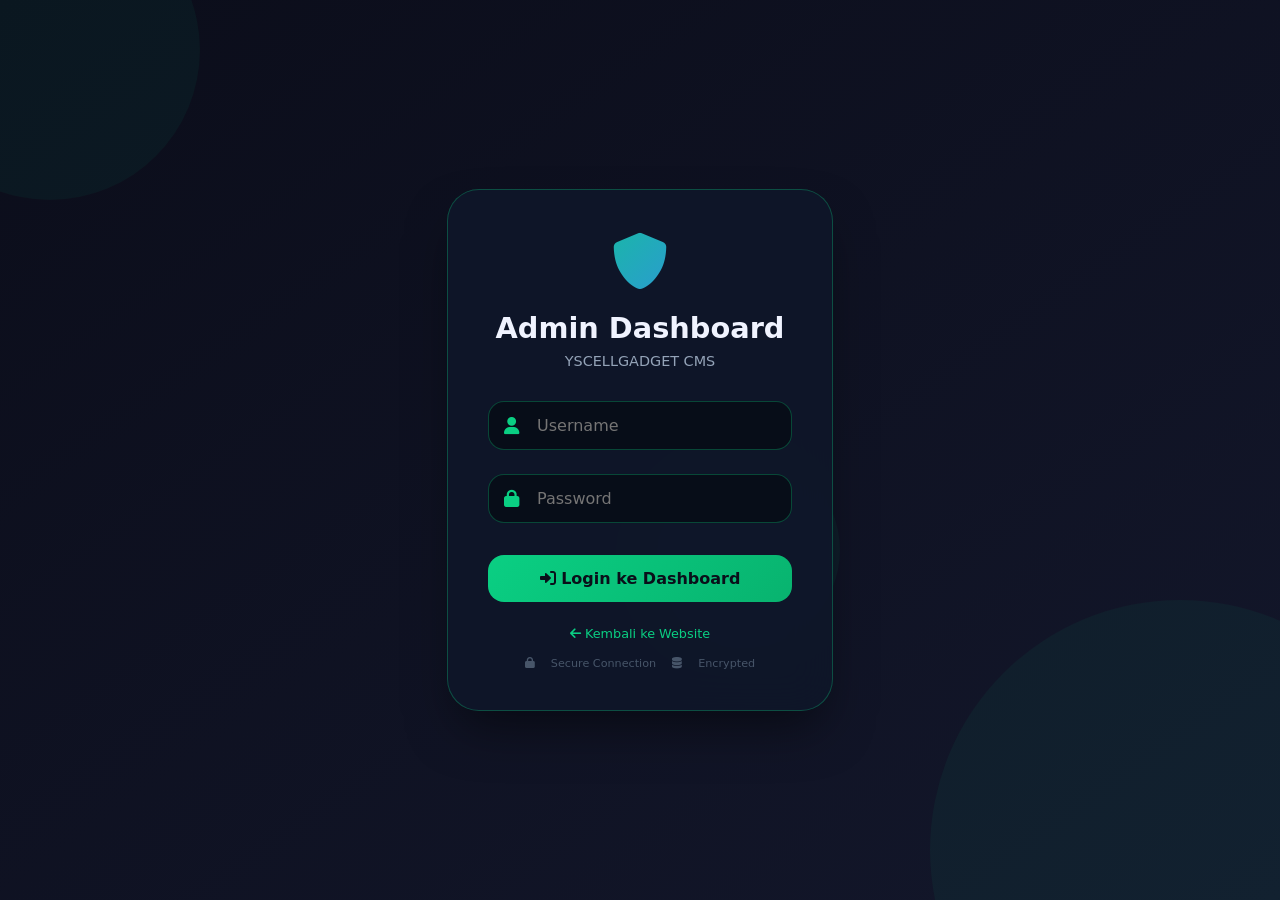
==== admin-dashboard.html @ f4b1e365 "Add files via upload" ====
<!DOCTYPE html>
<html lang="id">
<head>
    <meta charset="UTF-8">
    <meta name="viewport" content="width=device-width, initial-scale=1.0, user-scalable=yes">
    <title>Admin Dashboard - YSCELLGADGET CMS</title>
    <link rel="stylesheet" href="https://cdnjs.cloudflare.com/ajax/libs/font-awesome/6.0.0-beta3/css/all.min.css">
    <style>
        * {
            margin: 0;
            padding: 0;
            box-sizing: border-box;
            font-family: 'Poppins', system-ui, -apple-system, 'Segoe UI', Roboto, sans-serif;
        }

        body {
            background: linear-gradient(145deg, #0b0d1a 0%, #13172b 100%);
            color: #f0f3ff;
            overflow-x: hidden;
        }

        .admin-nav {
            background: rgba(10, 15, 27, 0.95);
            backdrop-filter: blur(12px);
            padding: 1rem 5%;
            display: flex;
            justify-content: space-between;
            align-items: center;
            border-bottom: 2px solid #0acf83;
            position: sticky;
            top: 0;
            z-index: 100;
        }

        .admin-logo {
            font-size: 1.6rem;
            font-weight: bold;
            background: linear-gradient(135deg, #0acf83, #3b82f6);
            -webkit-background-clip: text;
            background-clip: text;
            color: transparent;
        }

        .admin-logo i {
            color: #0acf83;
            margin-right: 8px;
        }

        .admin-info {
            display: flex;
            align-items: center;
            gap: 1rem;
        }

        .admin-badge {
            background: rgba(10, 207, 131, 0.2);
            padding: 6px 12px;
            border-radius: 20px;
            font-size: 0.85rem;
        }

        .logout-btn {
            background: transparent;
            border: 1px solid #ef4444;
            color: #ef4444;
            padding: 8px 20px;
            border-radius: 30px;
            cursor: pointer;
            transition: 0.3s;
            font-weight: 500;
        }

        .logout-btn:hover {
            background: #ef4444;
            color: white;
        }

        .view-site-btn {
            background: #3b82f6;
            border: none;
            color: white;
            padding: 8px 20px;
            border-radius: 30px;
            cursor: pointer;
            transition: 0.3s;
            font-weight: 500;
        }

        .view-site-btn:hover {
            background: #2563eb;
        }

        .dashboard-container {
            display: flex;
            min-height: calc(100vh - 70px);
        }

        .sidebar {
            width: 280px;
            background: rgba(5, 7, 15, 0.8);
            backdrop-filter: blur(10px);
            border-right: 1px solid rgba(10, 207, 131, 0.2);
            padding: 2rem 1rem;
        }

        .sidebar-menu {
            list-style: none;
        }

        .sidebar-menu li {
            margin-bottom: 0.5rem;
        }

        .sidebar-menu a {
            display: flex;
            align-items: center;
            gap: 12px;
            padding: 12px 20px;
            color: #cbd5e1;
            text-decoration: none;
            border-radius: 12px;
            transition: 0.3s;
            cursor: pointer;
        }

        .sidebar-menu a i {
            width: 24px;
            font-size: 1.2rem;
        }

        .sidebar-menu a:hover {
            background: rgba(10, 207, 131, 0.1);
            color: #0acf83;
        }

        .sidebar-menu a.active {
            background: linear-gradient(135deg, rgba(10, 207, 131, 0.2), rgba(59, 130, 246, 0.1));
            color: #0acf83;
            border-left: 3px solid #0acf83;
        }

        .main-content {
            flex: 1;
            padding: 2rem;
            overflow-y: auto;
        }

        .stats-grid {
            display: grid;
            grid-template-columns: repeat(auto-fit, minmax(240px, 1fr));
            gap: 1.5rem;
            margin-bottom: 2rem;
        }

        .stat-card {
            background: rgba(255, 255, 255, 0.05);
            backdrop-filter: blur(10px);
            border-radius: 20px;
            padding: 1.5rem;
            border: 1px solid rgba(10, 207, 131, 0.2);
            transition: 0.3s;
            cursor: pointer;
        }

        .stat-card:hover {
            transform: translateY(-5px);
            border-color: #0acf83;
        }

        .stat-title {
            font-size: 0.9rem;
            text-transform: uppercase;
            letter-spacing: 2px;
            color: #94a3b8;
        }

        .stat-number {
            font-size: 2.5rem;
            font-weight: bold;
            color: #0acf83;
            margin: 0.5rem 0;
        }

        .stat-icon {
            font-size: 2rem;
            color: #3b82f6;
            float: right;
        }

        .section-panel {
            background: rgba(255, 255, 255, 0.03);
            border-radius: 24px;
            padding: 1.5rem;
            margin-bottom: 2rem;
            border: 1px solid rgba(10, 207, 131, 0.15);
        }

        .panel-header {
            display: flex;
            justify-content: space-between;
            align-items: center;
            margin-bottom: 1.5rem;
            flex-wrap: wrap;
            gap: 1rem;
        }

        .panel-header h2 {
            font-size: 1.5rem;
            display: flex;
            align-items: center;
            gap: 10px;
        }

        .btn-add {
            background: #0acf83;
            border: none;
            padding: 10px 24px;
            border-radius: 30px;
            font-weight: bold;
            cursor: pointer;
            transition: 0.3s;
            color: #0a0f1a;
        }

        .btn-add:hover {
            background: #08b36f;
            transform: scale(1.02);
        }

        .btn-danger {
            background: #ef4444;
            color: white;
        }

        .btn-danger:hover {
            background: #dc2626;
        }

        .btn-warning {
            background: #f59e0b;
            color: white;
        }

        .btn-warning:hover {
            background: #d97706;
        }

        .data-table {
            width: 100%;
            overflow-x: auto;
        }

        table {
            width: 100%;
            border-collapse: collapse;
        }

        th, td {
            padding: 12px 15px;
            text-align: left;
            border-bottom: 1px solid rgba(255, 255, 255, 0.1);
        }

        th {
            color: #0acf83;
            font-weight: 600;
        }

        td img {
            width: 50px;
            height: 50px;
            object-fit: cover;
            border-radius: 10px;
        }

        .action-buttons {
            display: flex;
            gap: 8px;
        }

        .action-btn {
            background: none;
            border: none;
            cursor: pointer;
            font-size: 1rem;
            padding: 5px 12px;
            border-radius: 8px;
            transition: 0.2s;
            font-weight: 500;
        }

        .action-btn.edit {
            background: #3b82f6;
            color: white;
        }

        .action-btn.edit:hover {
            background: #2563eb;
            transform: scale(1.02);
        }

        .action-btn.delete {
            background: #ef4444;
            color: white;
        }

        .action-btn.delete:hover {
            background: #dc2626;
            transform: scale(1.02);
        }

        .modal {
            display: none;
            position: fixed;
            top: 0;
            left: 0;
            width: 100%;
            height: 100%;
            background: rgba(0, 0, 0, 0.9);
            backdrop-filter: blur(12px);
            z-index: 1000;
            justify-content: center;
            align-items: center;
        }

        .modal-content {
            background: linear-gradient(135deg, #1e293b, #0f172a);
            max-width: 600px;
            width: 90%;
            border-radius: 28px;
            padding: 2rem;
            border: 1px solid #0acf83;
            max-height: 85vh;
            overflow-y: auto;
        }

        .modal-header {
            display: flex;
            justify-content: space-between;
            align-items: center;
            margin-bottom: 1.5rem;
        }

        .close-modal {
            font-size: 1.8rem;
            cursor: pointer;
            transition: 0.2s;
        }

        .close-modal:hover {
            color: #0acf83;
            transform: rotate(90deg);
        }

        .form-group {
            margin-bottom: 1.2rem;
        }

        .form-group label {
            display: block;
            margin-bottom: 8px;
            font-weight: 500;
            color: #cbd5e1;
        }

        .form-group input, .form-group textarea, .form-group select {
            width: 100%;
            padding: 12px;
            background: rgba(0, 0, 0, 0.4);
            border: 1px solid rgba(10, 207, 131, 0.3);
            border-radius: 12px;
            color: white;
            font-size: 0.95rem;
        }

        .form-group textarea {
            resize: vertical;
            min-height: 80px;
        }

        .form-group input:focus, .form-group textarea:focus {
            outline: none;
            border-color: #0acf83;
        }

        .submit-btn {
            background: #0acf83;
            border: none;
            padding: 12px 28px;
            border-radius: 30px;
            font-weight: bold;
            cursor: pointer;
            width: 100%;
            font-size: 1rem;
            margin-top: 1rem;
        }

        .toast {
            position: fixed;
            bottom: 30px;
            right: 30px;
            background: #0acf83;
            color: #0a0f1a;
            padding: 1rem 2rem;
            border-radius: 50px;
            display: flex;
            align-items: center;
            gap: 12px;
            transform: translateX(400px);
            transition: transform 0.3s ease;
            z-index: 1100;
            font-weight: bold;
        }

        .toast.show {
            transform: translateX(0);
        }

        .image-preview {
            margin-top: 10px;
            max-width: 100%;
            border-radius: 12px;
            display: none;
        }

        .image-preview img {
            max-width: 100%;
            border-radius: 12px;
            border: 1px solid #0acf83;
        }

        .search-bar {
            margin-bottom: 1rem;
            display: flex;
            gap: 1rem;
            flex-wrap: wrap;
        }

        .search-bar input {
            flex: 1;
            padding: 10px 16px;
            background: rgba(0, 0, 0, 0.4);
            border: 1px solid rgba(10, 207, 131, 0.3);
            border-radius: 30px;
            color: white;
        }

        .rating-stars {
            color: #ffc107;
            font-size: 1.1rem;
        }

        @media (max-width: 768px) {
            .dashboard-container {
                flex-direction: column;
            }
            .sidebar {
                width: 100%;
                padding: 1rem;
            }
            .sidebar-menu {
                display: flex;
                flex-wrap: wrap;
                gap: 0.5rem;
            }
            .sidebar-menu li {
                margin-bottom: 0;
            }
            .sidebar-menu a {
                padding: 8px 16px;
            }
            .stats-grid {
                grid-template-columns: 1fr;
            }
            .action-buttons {
                flex-direction: column;
            }
        }
    </style>
</head>
<body>

<nav class="admin-nav">
    <div class="admin-logo">
        <i class="fas fa-crown"></i> YSCellGadget Admin
    </div>
    <div class="admin-info">
        <span class="admin-badge"><i class="fas fa-user-shield"></i> <span id="adminUsername">Admin</span></span>
        <span class="admin-badge"><i class="fas fa-clock"></i> <span id="sessionTime"></span></span>
        <button class="view-site-btn" id="viewSiteBtn"><i class="fas fa-external-link-alt"></i> Website</button>
        <button class="logout-btn" id="logoutBtn"><i class="fas fa-sign-out-alt"></i> Logout</button>
    </div>
</nav>

<div class="dashboard-container">
    <aside class="sidebar">
        <ul class="sidebar-menu">
            <li><a href="#" data-section="dashboard" class="active"><i class="fas fa-tachometer-alt"></i> Dashboard</a></li>
            <li><a href="#" data-section="news"><i class="fas fa-newspaper"></i> Kelola Berita</a></li>
            <li><a href="#" data-section="review"><i class="fas fa-star"></i> Kelola Review</a></li>
            <li><a href="#" data-section="trend"><i class="fas fa-chart-line"></i> Kelola Tren</a></li>
            <li><a href="#" data-section="backup"><i class="fas fa-database"></i> Backup & Restore</a></li>
            <li><a href="#" data-section="settings"><i class="fas fa-cog"></i> Pengaturan</a></li>
            <li><a href="#" data-section="help"><i class="fas fa-question-circle"></i> Bantuan</a></li>
        </ul>
    </aside>

    <main class="main-content" id="mainAdminContent">
        <div style="text-align: center; padding: 2rem;">
            <i class="fas fa-spinner fa-pulse fa-2x"></i>
            <p>Loading...</p>
        </div>
    </main>
</div>

<div id="itemModal" class="modal">
    <div class="modal-content">
        <div class="modal-header">
            <h3 id="modalTitle">Tambah Item Baru</h3>
            <span class="close-modal">&times;</span>
        </div>
        <form id="itemForm">
            <input type="hidden" id="itemId">
            <input type="hidden" id="itemType">
            <div class="form-group">
                <label>Judul / Nama</label>
                <input type="text" id="formTitle" required>
            </div>
            <div class="form-group">
                <label>Deskripsi Singkat</label>
                <textarea id="formDesc" required></textarea>
            </div>
            <div class="form-group">
                <label>Konten Detail</label>
                <textarea id="formDetail" required></textarea>
            </div>
            <div class="form-group">
                <label>URL Gambar</label>
                <input type="text" id="formImage" placeholder="https://...">
                <div class="image-preview" id="imagePreview"></div>
            </div>
            <div class="form-group" id="ratingGroup" style="display:none;">
                <label>Rating (1-5)</label>
                <input type="number" id="formRating" step="0.1" min="1" max="5" value="4">
            </div>
            <div class="form-group" id="trendNumberGroup" style="display:none;">
                <label>Angka Tren</label>
                <input type="text" id="formTrendNumber" placeholder="+245%">
            </div>
            <div class="form-group" id="trendIconGroup" style="display:none;">
                <label>Icon Font Awesome</label>
                <input type="text" id="formTrendIcon" placeholder="fas fa-robot">
            </div>
            <button type="submit" class="submit-btn">Simpan</button>
        </form>
    </div>
</div>

<div id="toast" class="toast">
    <i class="fas fa-check-circle"></i>
    <span id="toastMessage">Berhasil!</span>
</div>

<script>
    // ==================== SESSION CHECK ====================
    function checkAuth() {
        const isLoggedIn = sessionStorage.getItem('admin_logged_in');
        const loginTime = sessionStorage.getItem('admin_login_time');
        
        if (!isLoggedIn || isLoggedIn !== 'true') {
            window.location.href = 'admin-login.html';
            return false;
        }
        
        if (loginTime && (new Date().getTime() - parseInt(loginTime)) > 8 * 60 * 60 * 1000) {
            sessionStorage.clear();
            window.location.href = 'admin-login.html';
            return false;
        }
        return true;
    }
    
    if (!checkAuth()) throw new Error('Unauthorized');
    
    // Tampilkan username
    const adminUser = sessionStorage.getItem('admin_username') || 'Admin';
    document.getElementById('adminUsername').innerHTML = `<i class="fas fa-user"></i> ${adminUser}`;
    
    // Update session time
    function updateSessionTime() {
        const loginTime = parseInt(sessionStorage.getItem('admin_login_time'));
        if (loginTime) {
            const elapsed = Math.floor((new Date().getTime() - loginTime) / 1000);
            const hours = Math.floor(elapsed / 3600);
            const minutes = Math.floor((elapsed % 3600) / 60);
            document.getElementById('sessionTime').innerHTML = `<i class="fas fa-hourglass-half"></i> ${hours}h ${minutes}m`;
        }
    }
    updateSessionTime();
    setInterval(updateSessionTime, 60000);
    
    // Logout
    document.getElementById('logoutBtn').addEventListener('click', () => {
        sessionStorage.clear();
        window.location.href = 'admin-login.html';
    });
    
    document.getElementById('viewSiteBtn').addEventListener('click', () => {
        window.open('index.html', '_blank');
    });
    
    // ==================== DATA LENGKAP ====================
    const defaultNews = [
        { id: 1, title: "Oppo Find X9 ULTRA: Kamera 200MP", desc: "Oppo memamerkan teknologi kamera profesional.", detail: "Oppo Find X9 ULTRA hadir dengan layar LTPO AMOLED, 1B colors, 144Hz, Dolby Vision.", image: "https://cdn.phototourl.com/free/2026-06-01-86b46fc7-b0fa-4595-9d68-3ac98be05d51.webp" },
        { id: 2, title: "Google Pixel 10: AI Generatif", desc: "Google Tensor G5, Android 16", detail: "Tensor G5 chip, kamera 48MP, fitur AI Gemini.", image: "https://cdn.phototourl.com/free/2026-06-01-911eae52-efe6-4294-ae22-5419c45c83dc.jpg" },
        { id: 3, title: "SAMSUNG S26 ULTRA", desc: "GALAXY AI TERGACOR", detail: "Snapdragon 8 Elite Gen 5, Kamera 200MP", image: "https://cdn.phototourl.com/free/2026-06-01-24bb9481-7362-4d99-b053-f9963c2b995c.jpg" },
        { id: 4, title: "ROG Phone 8", desc: "Gaming 165Hz", detail: "RAM 12GB, baterai 6000 mAh", image: "https://cdn.phototourl.com/free/2026-06-01-6230cd9c-2423-4295-a986-af54d8c303a3.webp" },
        { id: 5, title: "VIVO X300", desc: "Kamera ZEISS", detail: "Dimensity 9500, kamera 200MP", image: "https://cdn.phototourl.com/free/2026-06-01-616b11b4-2938-44c6-9628-4facb3432945.jpg" },
        { id: 6, title: "VIVO X300 PRO", desc: "Fotografi ZEISS", detail: "Layar LTPO 120Hz, baterai 6510 mAh", image: "https://cdn.phototourl.com/free/2026-06-01-e13c30ee-1312-4151-b5bf-438731876565.png" },
        { id: 7, title: "VIVO X300 ULTRA", desc: "Flagship Terbaik", detail: "Snapdragon 8 Elite Gen 5", image: "https://cdn.phototourl.com/free/2026-06-01-3526ba5d-1c9e-4dc7-b3d5-e78b329610e4.jpg" },
        { id: 8, title: "HUAWEI PURA 90", desc: "Layar OLED", detail: "RAM 12GB, kamera 50MP", image: "https://cdn.phototourl.com/free/2026-06-01-e046dd64-2c64-4fca-93db-8f749f31deff.webp" },
        { id: 9, title: "HUAWEI PURA 90 PRO", desc: "Kirin 9030S", detail: "Kamera 50MP+12.5MP+50MP", image: "https://cdn.phototourl.com/free/2026-06-01-416029e7-bd6d-4482-8693-c49c10789891.png" },
        { id: 10, title: "HUAWEI PURA 90 PRO MAX", desc: "Kamera 200MP", detail: "Kamera 50MP+40MP+200MP", image: "https://cdn.phototourl.com/free/2026-06-01-416029e7-bd6d-4482-8693-c49c10789891.png" }
    ];

    const defaultReviews = [
        { id: 1, title: "Review Samsung Galaxy S26 Ultra", rating: 4.8, review: "Kamera 200MP luar biasa jernih", detail: "Baterai tahan 1 hari", image: "https://placehold.co/400x250/1a1a2e/0acf83?text=Samsung" },
        { id: 2, title: "Review iPhone 17 Pro Max", rating: 4.9, review: "A19 Bionic gila cepat", detail: "iOS 26 dengan AI", image: "https://placehold.co/400x250/16213e/f4a261?text=iPhone" },
        { id: 3, title: "Review Xiaomi 17 Ultra", rating: 4.7, review: "Kamera Leica 1 inci", detail: "Snapdragon 8 elite", image: "https://placehold.co/400x250/0f3460/e94560?text=Xiaomi" }
    ];

    const defaultTrends = [
        { id: 1, icon: "fas fa-robot", title: "AI On-Device", number: "+245%", desc: "AI di chip HP tanpa cloud" },
        { id: 2, icon: "fas fa-folder-open", title: "Ponsel Lipat 3", number: "12 Model", desc: "Layar lipat tiga" },
        { id: 3, icon: "fas fa-charging-station", title: "Wireless 100W", number: "10 Menit", desc: "Isi daya cepat" },
        { id: 4, icon: "fas fa-shield-alt", title: "Quantum Security", number: "100%", desc: "Enkripsi quantum" }
    ];

    let newsItems = JSON.parse(localStorage.getItem('yscellgadget_news')) || JSON.parse(JSON.stringify(defaultNews));
    let reviewItems = JSON.parse(localStorage.getItem('yscellgadget_reviews')) || JSON.parse(JSON.stringify(defaultReviews));
    let trendItems = JSON.parse(localStorage.getItem('yscellgadget_trends')) || JSON.parse(JSON.stringify(defaultTrends));
    
    let currentSearch = '';
    let currentSection = 'dashboard';

    function saveAllData() {
        localStorage.setItem('yscellgadget_news', JSON.stringify(newsItems));
        localStorage.setItem('yscellgadget_reviews', JSON.stringify(reviewItems));
        localStorage.setItem('yscellgadget_trends', JSON.stringify(trendItems));
        showToast('✅ Data tersimpan! Website akan update otomatis');
    }

    function showToast(message, isError = false) {
        const toast = document.getElementById('toast');
        const toastMessage = document.getElementById('toastMessage');
        toastMessage.innerText = message;
        toast.style.background = isError ? '#ef4444' : '#0acf83';
        toast.style.color = isError ? 'white' : '#0a0f1a';
        toast.classList.add('show');
        setTimeout(() => toast.classList.remove('show'), 3000);
        setTimeout(() => { toast.style.background = '#0acf83'; }, 3100);
    }

    function escapeHtml(str) {
        if (!str) return '';
        return str.replace(/[&<>]/g, function(m) {
            if (m === '&') return '&amp;';
            if (m === '<') return '&lt;';
            if (m === '>') return '&gt;';
            return m;
        });
    }

    // ==================== DASHBOARD ====================
    function renderDashboard() {
        const container = document.getElementById('mainAdminContent');
        container.innerHTML = `
            <div class="stats-grid">
                <div class="stat-card" onclick="loadSection('news')">
                    <div class="stat-title">Total Berita</div>
                    <div class="stat-number">${newsItems.length}</div>
                    <i class="fas fa-newspaper stat-icon"></i>
                </div>
                <div class="stat-card" onclick="loadSection('review')">
                    <div class="stat-title">Total Review</div>
                    <div class="stat-number">${reviewItems.length}</div>
                    <i class="fas fa-star stat-icon"></i>
                </div>
                <div class="stat-card" onclick="loadSection('trend')">
                    <div class="stat-title">Total Tren</div>
                    <div class="stat-number">${trendItems.length}</div>
                    <i class="fas fa-chart-line stat-icon"></i>
                </div>
                <div class="stat-card">
                    <div class="stat-title">Total Konten</div>
                    <div class="stat-number">${newsItems.length + reviewItems.length + trendItems.length}</div>
                    <i class="fas fa-database stat-icon"></i>
                </div>
            </div>
            <div class="section-panel">
                <h2><i class="fas fa-chart-pie"></i> Ringkasan</h2>
                <div style="display: grid; grid-template-columns: repeat(auto-fit, minmax(200px, 1fr)); gap: 1rem; margin-top: 1rem;">
                    <div style="background: rgba(10,207,131,0.1); padding: 1rem; border-radius: 16px;">
                        <h3>📰 Berita</h3>
                        <p style="font-size: 2rem; color: #0acf83;">${newsItems.length}</p>
                        <small>${newsItems.filter(n => n.id <= 3).length} terbaru</small>
                    </div>
                    <div style="background: rgba(59,130,246,0.1); padding: 1rem; border-radius: 16px;">
                        <h3>⭐ Review</h3>
                        <p style="font-size: 2rem; color: #3b82f6;">${reviewItems.length}</p>
                        <small>Rating: ${(reviewItems.reduce((a,b)=>a+b.rating,0)/reviewItems.length).toFixed(1)} ★</small>
                    </div>
                    <div style="background: rgba(245,158,11,0.1); padding: 1rem; border-radius: 16px;">
                        <h3>📈 Tren</h3>
                        <p style="font-size: 2rem; color: #f59e0b;">${trendItems.length}</p>
                        <small>Topik 2026</small>
                    </div>
                </div>
            </div>
            <div class="section-panel">
                <h2><i class="fas fa-bell"></i> Info Dashboard</h2>
                <p style="margin-top: 1rem;">Selamat datang di dashboard admin YSCELLGADGET.</p>
                <div style="margin-top: 1rem; padding: 1rem; background: rgba(10,207,131,0.1); border-radius: 16px;">
                    <i class="fas fa-sync-alt"></i> Klik card di atas untuk mengelola konten!
                </div>
            </div>
        `;
    }

    // ==================== NEWS MANAGEMENT ====================
    function renderNewsTable() {
        let filtered = newsItems;
        if (currentSearch) {
            filtered = newsItems.filter(item => 
                item.title.toLowerCase().includes(currentSearch.toLowerCase()) ||
                item.desc.toLowerCase().includes(currentSearch.toLowerCase())
            );
        }
        
        const container = document.getElementById('mainAdminContent');
        container.innerHTML = `
            <div class="section-panel">
                <div class="panel-header">
                    <h2><i class="fas fa-newspaper"></i> Daftar Berita (${filtered.length} dari ${newsItems.length})</h2>
                    <button class="btn-add" onclick="openAddModal('news')"><i class="fas fa-plus"></i> Tambah Berita</button>
                </div>
                <div class="search-bar">
                    <input type="text" id="searchInput" placeholder="🔍 Cari berita..." value="${currentSearch}">
                    <button class="btn-add" onclick="doSearch()"><i class="fas fa-search"></i> Cari</button>
                    ${currentSearch ? '<button class="btn-add btn-warning" onclick="clearSearch()"><i class="fas fa-times"></i> Hapus</button>' : ''}
                </div>
                <div class="data-table">
                    <table>
                        <thead><tr><th>ID</th><th>Gambar</th><th>Judul</th><th>Deskripsi</th><th>Aksi</th></tr></thead>
                        <tbody>
                            ${filtered.map(item => `
                                <tr>
                                    <td>${item.id}</td>
                                    <td><img src="${item.image || 'https://placehold.co/50x50'}" onerror="this.src='https://placehold.co/50x50'" width="50" height="50"></td>
                                    <td><strong>${escapeHtml(item.title)}</strong></td>
                                    <td>${escapeHtml(item.desc.substring(0, 60))}${item.desc.length > 60 ? '...' : ''}</td>
                                    <td class="action-buttons">
                                        <button class="action-btn edit" onclick="openEditModal('news', ${item.id})"><i class="fas fa-edit"></i> Edit</button>
                                        <button class="action-btn delete" onclick="deleteItem('news', ${item.id})"><i class="fas fa-trash"></i> Hapus</button>
                                    </td>
                                </tr>
                            `).join('')}
                            ${filtered.length === 0 ? '<tr><td colspan="5" style="text-align:center;">Tidak ada data</td></tr>' : ''}
                        </tbody>
                    </table>
                </div>
            </div>
        `;
        document.getElementById('searchInput')?.addEventListener('keypress', (e) => { if(e.key === 'Enter') doSearch(); });
    }

    // ==================== REVIEW MANAGEMENT ====================
    function renderReviewTable() {
        let filtered = reviewItems;
        if (currentSearch) {
            filtered = reviewItems.filter(item => 
                item.title.toLowerCase().includes(currentSearch.toLowerCase()) ||
                item.review.toLowerCase().includes(currentSearch.toLowerCase())
            );
        }
        
        const container = document.getElementById('mainAdminContent');
        container.innerHTML = `
            <div class="section-panel">
                <div class="panel-header">
                    <h2><i class="fas fa-star"></i> Daftar Review (${filtered.length} dari ${reviewItems.length})</h2>
                    <button class="btn-add" onclick="openAddModal('review')"><i class="fas fa-plus"></i> Tambah Review</button>
                </div>
                <div class="search-bar">
                    <input type="text" id="searchInput" placeholder="🔍 Cari review..." value="${currentSearch}">
                    <button class="btn-add" onclick="doSearch()"><i class="fas fa-search"></i> Cari</button>
                    ${currentSearch ? '<button class="btn-add btn-warning" onclick="clearSearch()"><i class="fas fa-times"></i> Hapus</button>' : ''}
                </div>
                <div class="data-table">
                    <table>
                        <thead><tr><th>ID</th><th>Gambar</th><th>Judul</th><th>Rating</th><th>Review</th><th>Aksi</th></tr></thead>
                        <tbody>
                            ${filtered.map(item => `
                                <tr>
                                    <td>${item.id}</td>
                                    <td><img src="${item.image || 'https://placehold.co/50x50'}" onerror="this.src='https://placehold.co/50x50'" width="50" height="50"></td>
                                    <td><strong>${escapeHtml(item.title)}</strong></td>
                                    <td><span class="rating-stars">${'★'.repeat(Math.floor(item.rating))}</span> ${item.rating}</td>
                                    <td>${escapeHtml(item.review.substring(0, 50))}${item.review.length > 50 ? '...' : ''}</td>
                                    <td class="action-buttons">
                                        <button class="action-btn edit" onclick="openEditModal('review', ${item.id})"><i class="fas fa-edit"></i> Edit</button>
                                        <button class="action-btn delete" onclick="deleteItem('review', ${item.id})"><i class="fas fa-trash"></i> Hapus</button>
                                    </td>
                                </tr>
                            `).join('')}
                            ${filtered.length === 0 ? '<tr><td colspan="6" style="text-align:center;">Tidak ada data</td>' : ''}
                        </tbody>
                    </table>
                </div>
            </div>
        `;
        document.getElementById('searchInput')?.addEventListener('keypress', (e) => { if(e.key === 'Enter') doSearch(); });
    }

    // ==================== TREND MANAGEMENT ====================
    function renderTrendTable() {
        let filtered = trendItems;
        if (currentSearch) {
            filtered = trendItems.filter(item => 
                item.title.toLowerCase().includes(currentSearch.toLowerCase()) ||
                item.desc.toLowerCase().includes(currentSearch.toLowerCase())
            );
        }
        
        const container = document.getElementById('mainAdminContent');
        container.innerHTML = `
            <div class="section-panel">
                <div class="panel-header">
                    <h2><i class="fas fa-chart-line"></i> Daftar Tren (${filtered.length} dari ${trendItems.length})</h2>
                    <button class="btn-add" onclick="openAddModal('trend')"><i class="fas fa-plus"></i> Tambah Tren</button>
                </div>
                <div class="search-bar">
                    <input type="text" id="searchInput" placeholder="🔍 Cari tren..." value="${currentSearch}">
                    <button class="btn-add" onclick="doSearch()"><i class="fas fa-search"></i> Cari</button>
                    ${currentSearch ? '<button class="btn-add btn-warning" onclick="clearSearch()"><i class="fas fa-times"></i> Hapus</button>' : ''}
                </div>
                <div class="data-table">
                    <table>
                        <thead><tr><th>ID</th><th>Icon</th><th>Judul</th><th>Angka</th><th>Deskripsi</th><th>Aksi</th></tr></thead>
                        <tbody>
                            ${filtered.map(item => `
                                <tr>
                                    <td>${item.id}</td>
                                    <td><i class="${item.icon}" style="font-size:1.5rem; color:#0acf83;"></i></td>
                                    <td><strong>${escapeHtml(item.title)}</strong></td>
                                    <td><span style="color:#0acf83; font-weight:bold;">${escapeHtml(item.number)}</span></td>
                                    <td>${escapeHtml(item.desc.substring(0, 50))}${item.desc.length > 50 ? '...' : ''}</td>
                                    <td class="action-buttons">
                                        <button class="action-btn edit" onclick="openEditModal('trend', ${item.id})"><i class="fas fa-edit"></i> Edit</button>
                                        <button class="action-btn delete" onclick="deleteItem('trend', ${item.id})"><i class="fas fa-trash"></i> Hapus</button>
                                    </td>
                                </tr>
                            `).join('')}
                            ${filtered.length === 0 ? '<tr><td colspan="6" style="text-align:center;">Tidak ada data</td>' : ''}
                        </tbody>
                    </table>
                </div>
            </div>
        `;
        document.getElementById('searchInput')?.addEventListener('keypress', (e) => { if(e.key === 'Enter') doSearch(); });
    }

    // ==================== BACKUP SECTION ====================
    function renderBackupSection() {
        const container = document.getElementById('mainAdminContent');
        container.innerHTML = `
            <div class="section-panel">
                <h2><i class="fas fa-database"></i> Backup & Restore Data</h2>
                <div style="display: flex; gap: 1rem; margin-top: 1.5rem; flex-wrap: wrap;">
                    <button class="btn-add" id="exportBtn"><i class="fas fa-download"></i> Export JSON</button>
                    <label class="btn-add" style="background: #3b82f6; cursor: pointer;">
                        <i class="fas fa-upload"></i> Import JSON
                        <input type="file" id="importFile" accept=".json" style="display: none;">
                    </label>
                    <button class="btn-add btn-danger" id="resetBtn"><i class="fas fa-undo-alt"></i> Reset ke Default</button>
                    <button class="btn-add btn-warning" id="clearAllBtn"><i class="fas fa-trash-alt"></i> Hapus Semua</button>
                </div>
                <div style="margin-top: 2rem; padding: 1rem; background: rgba(10,207,131,0.1); border-radius: 16px;">
                    <p><strong>📊 Statistik Data:</strong></p>
                    <ul style="margin-left: 2rem; margin-top: 0.5rem;">
                        <li>📰 Berita: ${newsItems.length} item</li>
                        <li>⭐ Review: ${reviewItems.length} item</li>
                        <li>📈 Tren: ${trendItems.length} item</li>
                    </ul>
                </div>
            </div>
        `;
        
        document.getElementById('exportBtn')?.addEventListener('click', exportData);
        document.getElementById('importFile')?.addEventListener('change', importData);
        document.getElementById('resetBtn')?.addEventListener('click', resetToDefault);
        document.getElementById('clearAllBtn')?.addEventListener('click', clearAllData);
    }

    // ==================== SETTINGS SECTION ====================
    function renderSettingsSection() {
        const container = document.getElementById('mainAdminContent');
        container.innerHTML = `
            <div class="section-panel">
                <h2><i class="fas fa-cog"></i> Pengaturan Admin</h2>
                <div style="margin-top: 1.5rem;">
                    <div class="form-group">
                        <label>Username</label>
                        <input type="text" value="${adminUser}" readonly disabled style="background:rgba(0,0,0,0.2)">
                    </div>
                    <div class="form-group">
                        <label>Password Baru</label>
                        <input type="password" id="newPass" placeholder="Minimal 4 karakter">
                    </div>
                    <div class="form-group">
                        <label>Konfirmasi Password</label>
                        <input type="password" id="confirmPass" placeholder="Ketik ulang password">
                    </div>
                    <button class="btn-add" id="updatePassBtn" style="background:#3b82f6;"><i class="fas fa-key"></i> Update Password</button>
                </div>
            </div>
        `;
        document.getElementById('updatePassBtn')?.addEventListener('click', updatePassword);
    }

    // ==================== HELP SECTION ====================
    function renderHelpSection() {
        const container = document.getElementById('mainAdminContent');
        container.innerHTML = `
            <div class="section-panel">
                <h2><i class="fas fa-question-circle"></i> Bantuan</h2>
                <div style="margin-top: 1.5rem;">
                    <div style="background: rgba(10,207,131,0.1); border-radius: 16px; padding: 1rem; margin-bottom: 1rem;">
                        <h3>➕ Menambah Konten</h3>
                        <p>Klik tombol "Tambah Berita/Review/Tren", isi form, lalu simpan.</p>
                    </div>
                    <div style="background: rgba(59,130,246,0.1); border-radius: 16px; padding: 1rem; margin-bottom: 1rem;">
                        <h3>✏️ Mengedit Konten</h3>
                        <p>Klik tombol "Edit" pada item yang ingin diubah.</p>
                    </div>
                    <div style="background: rgba(239,68,68,0.1); border-radius: 16px; padding: 1rem; margin-bottom: 1rem;">
                        <h3>🗑️ Menghapus Konten</h3>
                        <p>Klik tombol "Hapus" pada item, konfirmasi untuk menghapus.</p>
                    </div>
                    <div style="background: rgba(245,158,11,0.1); border-radius: 16px; padding: 1rem;">
                        <h3>🔄 Auto-Sync</h3>
                        <p>Perubahan akan otomatis tersimpan dan website akan update dalam 3 detik.</p>
                    </div>
                </div>
            </div>
        `;
    }

    // ==================== HELPER FUNCTIONS ====================
    function doSearch() {
        currentSearch = document.getElementById('searchInput')?.value || '';
        loadSection(currentSection);
    }

    function clearSearch() {
        currentSearch = '';
        loadSection(currentSection);
    }

    function exportData() {
        const allData = { news: newsItems, reviews: reviewItems, trends: trendItems, exportDate: new Date().toISOString() };
        const dataStr = JSON.stringify(allData, null, 2);
        const blob = new Blob([dataStr], { type: 'application/json' });
        const url = URL.createObjectURL(blob);
        const a = document.createElement('a');
        a.href = url;
        a.download = `yscellgadget_backup_${Date.now()}.json`;
        a.click();
        URL.revokeObjectURL(url);
        showToast('✅ Data berhasil diexport!');
    }

    function importData(event) {
        const file = event.target.files[0];
        if (!file) return;
        const reader = new FileReader();
        reader.onload = (e) => {
            try {
                const data = JSON.parse(e.target.result);
                if (data.news) newsItems = data.news;
                if (data.reviews) reviewItems = data.reviews;
                if (data.trends) trendItems = data.trends;
                saveAllData();
                loadSection(currentSection);
                showToast('✅ Import berhasil!');
            } catch(err) { showToast('❌ File tidak valid!', true); }
        };
        reader.readAsText(file);
        event.target.value = '';
    }

    function resetToDefault() {
        if (confirm('⚠️ Reset ke default? Data saat ini akan hilang!')) {
            newsItems = JSON.parse(JSON.stringify(defaultNews));
            reviewItems = JSON.parse(JSON.stringify(defaultReviews));
            trendItems = JSON.parse(JSON.stringify(defaultTrends));
            saveAllData();
            loadSection(currentSection);
            showToast('✅ Data direset ke default!');
        }
    }

    function clearAllData() {
        if (confirm('⚠️ HAPUS SEMUA DATA? Tidak bisa dibatalkan!')) {
            if (confirm('Yakin sekali? Semua data akan hilang!')) {
                newsItems = [];
                reviewItems = [];
                trendItems = [];
                saveAllData();
                loadSection(currentSection);
                showToast('🗑️ Semua data dihapus!');
            }
        }
    }

    function updatePassword() {
        const newPass = document.getElementById('newPass')?.value;
        const confirmPass = document.getElementById('confirmPass')?.value;
        if (!newPass || newPass.length < 4) {
            showToast('⚠️ Password minimal 4 karakter!', true);
            return;
        }
        if (newPass !== confirmPass) {
            showToast('⚠️ Password tidak cocok!', true);
            return;
        }
        localStorage.setItem('admin_custom_password', newPass);
        showToast('✅ Password berhasil diubah! Login ulang.');
        setTimeout(() => {
            sessionStorage.clear();
            window.location.href = 'admin-login.html';
        }, 1500);
    }

    // ==================== CRUD OPERATIONS ====================
    window.openAddModal = function(type) {
        document.getElementById('itemType').value = type;
        document.getElementById('itemId').value = '';
        document.getElementById('formTitle').value = '';
        document.getElementById('formDesc').value = '';
        document.getElementById('formDetail').value = '';
        document.getElementById('formImage').value = '';
        document.getElementById('imagePreview').style.display = 'none';
        document.getElementById('ratingGroup').style.display = type === 'review' ? 'block' : 'none';
        document.getElementById('trendNumberGroup').style.display = type === 'trend' ? 'block' : 'none';
        document.getElementById('trendIconGroup').style.display = type === 'trend' ? 'block' : 'none';
        document.getElementById('modalTitle').innerText = `Tambah ${type === 'news' ? 'Berita' : type === 'review' ? 'Review' : 'Tren'}`;
        document.getElementById('itemModal').style.display = 'flex';
        
        // Setup image preview
        const imgInput = document.getElementById('formImage');
        imgInput.oninput = function() {
            const preview = document.getElementById('imagePreview');
            if (this.value) {
                preview.innerHTML = `<img src="${this.value}" onerror="this.src='https://placehold.co/200x200/1a1a2e/0acf83?text=Invalid'" style="max-width:100%; border-radius:12px;">`;
                preview.style.display = 'block';
            } else {
                preview.style.display = 'none';
            }
        };
    };

    window.openEditModal = function(type, id) {
        let item;
        if (type === 'news') item = newsItems.find(i => i.id === id);
        else if (type === 'review') item = reviewItems.find(i => i.id === id);
        else item = trendItems.find(i => i.id === id);
        if (!item) return;
        
        document.getElementById('itemType').value = type;
        document.getElementById('itemId').value = id;
        document.getElementById('formTitle').value = item.title;
        document.getElementById('formDesc').value = item.desc || item.review || '';
        document.getElementById('formDetail').value = item.detail || '';
        document.getElementById('formImage').value = item.image || '';
        
        if (item.image) {
            document.getElementById('imagePreview').innerHTML = `<img src="${item.image}" onerror="this.src='https://placehold.co/200x200/1a1a2e/0acf83?text=Invalid'" style="max-width:100%; border-radius:12px;">`;
            document.getElementById('imagePreview').style.display = 'block';
        }
        
        if (type === 'review') {
            document.getElementById('formRating').value = item.rating || 4;
            document.getElementById('ratingGroup').style.display = 'block';
        }
        if (type === 'trend') {
            document.getElementById('formTrendNumber').value = item.number || '';
            document.getElementById('formTrendIcon').value = item.icon || 'fas fa-robot';
            document.getElementById('trendNumberGroup').style.display = 'block';
            document.getElementById('trendIconGroup').style.display = 'block';
        }
        
        document.getElementById('modalTitle').innerText = `Edit ${type === 'news' ? 'Berita' : type === 'review' ? 'Review' : 'Tren'}`;
        document.getElementById('itemModal').style.display = 'flex';
        
        const imgInput = document.getElementById('formImage');
        imgInput.oninput = function() {
            const preview = document.getElementById('imagePreview');
            if (this.value) {
                preview.innerHTML = `<img src="${this.value}" onerror="this.src='https://placehold.co/200x200/1a1a2e/0acf83?text=Invalid'" style="max-width:100%; border-radius:12px;">`;
                preview.style.display = 'block';
            } else {
                preview.style.display = 'none';
            }
        };
    };

    window.deleteItem = function(type, id) {
        if (confirm('Yakin ingin menghapus item ini?')) {
            if (type === 'news') newsItems = newsItems.filter(i => i.id !== id);
            else if (type === 'review') reviewItems = reviewItems.filter(i => i.id !== id);
            else trendItems = trendItems.filter(i => i.id !== id);
            saveAllData();
            loadSection(currentSection);
            showToast('✅ Item berhasil dihapus!');
        }
    };

    // ==================== FORM SUBMIT ====================
    document.getElementById('itemForm').addEventListener('submit', (e) => {
        e.preventDefault();
        const type = document.getElementById('itemType').value;
        const id = parseInt(document.getElementById('itemId').value);
        const title = document.getElementById('formTitle').value;
        const desc = document.getElementById('formDesc').value;
        const detail = document.getElementById('formDetail').value;
        const image = document.getElementById('formImage').value;

        if (type === 'news') {
            if (id) {
                const index = newsItems.findIndex(i => i.id === id);
                if (index !== -1) newsItems[index] = { ...newsItems[index], title, desc, detail, image };
            } else {
                const newId = Math.max(...newsItems.map(i => i.id), 0) + 1;
                newsItems.push({ id: newId, title, desc, detail, image });
            }
        } else if (type === 'review') {
            const rating = parseFloat(document.getElementById('formRating').value) || 4;
            if (id) {
                const index = reviewItems.findIndex(i => i.id === id);
                if (index !== -1) reviewItems[index] = { ...reviewItems[index], title, review: desc, detail, image, rating };
            } else {
                const newId = Math.max(...reviewItems.map(i => i.id), 0) + 1;
                reviewItems.push({ id: newId, title, review: desc, detail, image, rating });
            }
        } else if (type === 'trend') {
            const number = document.getElementById('formTrendNumber').value;
            const icon = document.getElementById('formTrendIcon').value;
            if (id) {
                const index = trendItems.findIndex(i => i.id === id);
                if (index !== -1) trendItems[index] = { ...trendItems[index], title, desc, number, icon };
            } else {
                const newId = Math.max(...trendItems.map(i => i.id), 0) + 1;
                trendItems.push({ id: newId, title, desc, number, icon });
            }
        }
        
        saveAllData();
        loadSection(currentSection);
        document.getElementById('itemModal').style.display = 'none';
        showToast('✅ Data berhasil disimpan!');
    });

    // ==================== LOAD SECTION ====================
    window.loadSection = function(section) {
        currentSection = section;
        if (section === 'dashboard') renderDashboard();
        else if (section === 'news') renderNewsTable();
        else if (section === 'review') renderReviewTable();
        else if (section === 'trend') renderTrendTable();
        else if (section === 'backup') renderBackupSection();
        else if (section === 'settings') renderSettingsSection();
        else if (section === 'help') renderHelpSection();
        
        document.querySelectorAll('.sidebar-menu a').forEach(link => {
            link.classList.remove('active');
            if (link.getAttribute('data-section') === section) link.classList.add('active');
        });
    };

    // ==================== EVENT LISTENERS ====================
    document.querySelectorAll('.sidebar-menu a').forEach(link => {
        link.addEventListener('click', (e) => {
            e.preventDefault();
            const section = link.getAttribute('data-section');
            loadSection(section);
        });
    });

    document.querySelectorAll('.close-modal').forEach(el => {
        el.addEventListener('click', () => document.getElementById('itemModal').style.display = 'none');
    });
    window.addEventListener('click', (e) => {
        if (e.target === document.getElementById('itemModal')) document.getElementById('itemModal').style.display = 'none';
    });

    // INIT
    loadSection('dashboard');
</script>
</body>
</html>
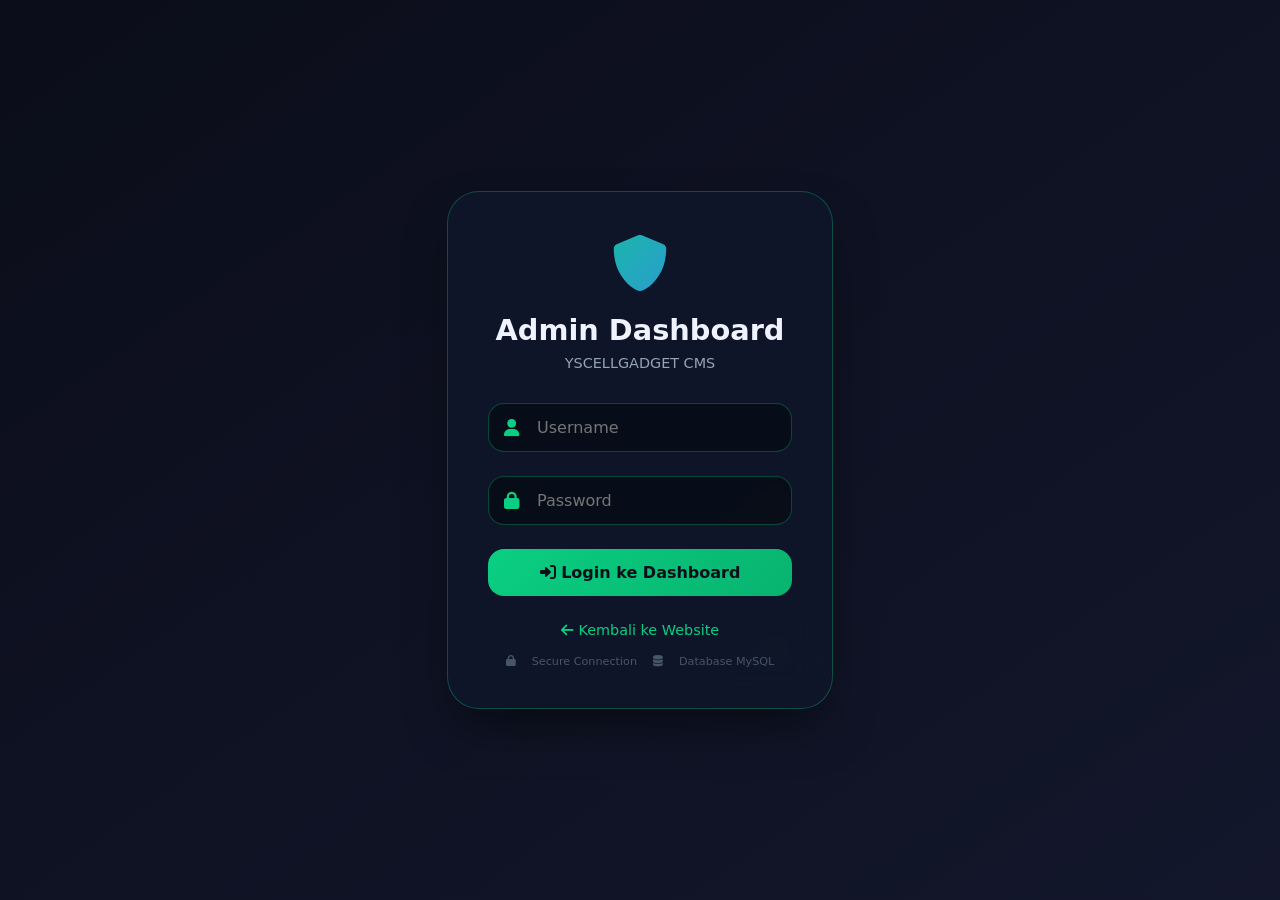
==== commit 86596e90: "Add files via upload" ====
--- a/admin-dashboard.html
+++ b/admin-dashboard.html
@@ -241,10 +241,6 @@
             color: white;
         }
 
-        .btn-warning:hover {
-            background: #d97706;
-        }
-
         .data-table {
             width: 100%;
             overflow-x: auto;
@@ -282,7 +278,7 @@
             background: none;
             border: none;
             cursor: pointer;
-            font-size: 1rem;
+            font-size: 0.85rem;
             padding: 5px 12px;
             border-radius: 8px;
             transition: 0.2s;
@@ -294,19 +290,9 @@
             color: white;
         }
 
-        .action-btn.edit:hover {
-            background: #2563eb;
-            transform: scale(1.02);
-        }
-
         .action-btn.delete {
             background: #ef4444;
             color: white;
-        }
-
-        .action-btn.delete:hover {
-            background: #dc2626;
-            transform: scale(1.02);
         }
 
         .modal {
@@ -349,7 +335,6 @@
 
         .close-modal:hover {
             color: #0acf83;
-            transform: rotate(90deg);
         }
 
         .form-group {
@@ -376,11 +361,6 @@
         .form-group textarea {
             resize: vertical;
             min-height: 80px;
-        }
-
-        .form-group input:focus, .form-group textarea:focus {
-            outline: none;
-            border-color: #0acf83;
         }
 
         .submit-btn {
@@ -447,7 +427,11 @@
 
         .rating-stars {
             color: #ffc107;
-            font-size: 1.1rem;
+        }
+
+        .loading-spinner {
+            text-align: center;
+            padding: 2rem;
         }
 
         @media (max-width: 768px) {
@@ -501,12 +485,11 @@
             <li><a href="#" data-section="trend"><i class="fas fa-chart-line"></i> Kelola Tren</a></li>
             <li><a href="#" data-section="backup"><i class="fas fa-database"></i> Backup & Restore</a></li>
             <li><a href="#" data-section="settings"><i class="fas fa-cog"></i> Pengaturan</a></li>
-            <li><a href="#" data-section="help"><i class="fas fa-question-circle"></i> Bantuan</a></li>
         </ul>
     </aside>
 
     <main class="main-content" id="mainAdminContent">
-        <div style="text-align: center; padding: 2rem;">
+        <div class="loading-spinner">
             <i class="fas fa-spinner fa-pulse fa-2x"></i>
             <p>Loading...</p>
         </div>
@@ -562,650 +545,652 @@
 </div>
 
 <script>
-    // ==================== SESSION CHECK ====================
-    function checkAuth() {
-        const isLoggedIn = sessionStorage.getItem('admin_logged_in');
-        const loginTime = sessionStorage.getItem('admin_login_time');
+// API Configuration
+const API_BASE = '/api.php'; // Sesuaikan dengan path API Anda
+let authToken = sessionStorage.getItem('admin_token');
+let currentSection = 'dashboard';
+let currentSearch = '';
+
+// Helper Functions
+function showToast(message, isError = false) {
+    const toast = document.getElementById('toast');
+    const toastMessage = document.getElementById('toastMessage');
+    toastMessage.innerText = message;
+    toast.style.background = isError ? '#ef4444' : '#0acf83';
+    toast.style.color = isError ? 'white' : '#0a0f1a';
+    toast.classList.add('show');
+    setTimeout(() => toast.classList.remove('show'), 3000);
+}
+
+async function apiRequest(endpoint, method = 'GET', data = null) {
+    const options = {
+        method: method,
+        headers: {
+            'Content-Type': 'application/json',
+            'Authorization': authToken || ''
+        }
+    };
+    
+    if (data) {
+        options.body = JSON.stringify(data);
+    }
+    
+    try {
+        const response = await fetch(`${API_BASE}/${endpoint}`, options);
+        const result = await response.json();
         
-        if (!isLoggedIn || isLoggedIn !== 'true') {
-            window.location.href = 'admin-login.html';
-            return false;
+        if (!response.ok) {
+            throw new Error(result.error || 'Request failed');
         }
         
-        if (loginTime && (new Date().getTime() - parseInt(loginTime)) > 8 * 60 * 60 * 1000) {
-            sessionStorage.clear();
-            window.location.href = 'admin-login.html';
-            return false;
-        }
-        return true;
-    }
-    
-    if (!checkAuth()) throw new Error('Unauthorized');
-    
-    // Tampilkan username
-    const adminUser = sessionStorage.getItem('admin_username') || 'Admin';
-    document.getElementById('adminUsername').innerHTML = `<i class="fas fa-user"></i> ${adminUser}`;
-    
-    // Update session time
-    function updateSessionTime() {
-        const loginTime = parseInt(sessionStorage.getItem('admin_login_time'));
-        if (loginTime) {
-            const elapsed = Math.floor((new Date().getTime() - loginTime) / 1000);
-            const hours = Math.floor(elapsed / 3600);
-            const minutes = Math.floor((elapsed % 3600) / 60);
-            document.getElementById('sessionTime').innerHTML = `<i class="fas fa-hourglass-half"></i> ${hours}h ${minutes}m`;
-        }
-    }
-    updateSessionTime();
-    setInterval(updateSessionTime, 60000);
-    
-    // Logout
-    document.getElementById('logoutBtn').addEventListener('click', () => {
+        return result;
+    } catch (error) {
+        console.error('API Error:', error);
+        showToast(error.message, true);
+        throw error;
+    }
+}
+
+// Auth Functions
+async function checkAuth() {
+    if (!authToken) {
+        window.location.href = 'admin-login.html';
+        return false;
+    }
+    
+    try {
+        const result = await apiRequest('check-session', 'POST', { token: authToken });
+        if (result.success) {
+            document.getElementById('adminUsername').innerHTML = `<i class="fas fa-user"></i> ${result.username}`;
+            updateSessionTime();
+            setInterval(updateSessionTime, 60000);
+            return true;
+        } else {
+            throw new Error('Session expired');
+        }
+    } catch (error) {
         sessionStorage.clear();
         window.location.href = 'admin-login.html';
+        return false;
+    }
+}
+
+function updateSessionTime() {
+    const loginTime = sessionStorage.getItem('admin_login_time');
+    if (loginTime) {
+        const elapsed = Math.floor((new Date().getTime() - parseInt(loginTime)) / 1000);
+        const hours = Math.floor(elapsed / 3600);
+        const minutes = Math.floor((elapsed % 3600) / 60);
+        document.getElementById('sessionTime').innerHTML = `<i class="fas fa-hourglass-half"></i> ${hours}h ${minutes}m`;
+    }
+}
+
+async function logout() {
+    try {
+        await apiRequest('logout', 'POST', { token: authToken });
+    } catch (error) {}
+    sessionStorage.clear();
+    window.location.href = 'admin-login.html';
+}
+
+// CRUD Operations
+async function loadBerita() {
+    return await apiRequest('berita');
+}
+
+async function createBerita(data) {
+    return await apiRequest('berita', 'POST', data);
+}
+
+async function updateBerita(id, data) {
+    return await apiRequest(`berita/${id}`, 'PUT', data);
+}
+
+async function deleteBerita(id) {
+    return await apiRequest(`berita/${id}`, 'DELETE');
+}
+
+async function loadReview() {
+    return await apiRequest('review');
+}
+
+async function createReview(data) {
+    return await apiRequest('review', 'POST', data);
+}
+
+async function updateReview(id, data) {
+    return await apiRequest(`review/${id}`, 'PUT', data);
+}
+
+async function deleteReview(id) {
+    return await apiRequest(`review/${id}`, 'DELETE');
+}
+
+async function loadTrend() {
+    return await apiRequest('trend');
+}
+
+async function createTrend(data) {
+    return await apiRequest('trend', 'POST', data);
+}
+
+async function updateTrend(id, data) {
+    return await apiRequest(`trend/${id}`, 'PUT', data);
+}
+
+async function deleteTrend(id) {
+    return await apiRequest(`trend/${id}`, 'DELETE');
+}
+
+async function backupData() {
+    return await apiRequest('backup');
+}
+
+async function resetToDefault() {
+    if (confirm('⚠️ Reset ke default? Data saat ini akan hilang!')) {
+        await apiRequest('reset-default', 'POST');
+        showToast('✅ Data direset ke default!');
+        loadSection(currentSection);
+    }
+}
+
+// Render Functions
+function escapeHtml(str) {
+    if (!str) return '';
+    return str.replace(/[&<>]/g, function(m) {
+        if (m === '&') return '&amp;';
+        if (m === '<') return '&lt;';
+        if (m === '>') return '&gt;';
+        return m;
     });
-    
-    document.getElementById('viewSiteBtn').addEventListener('click', () => {
-        window.open('index.html', '_blank');
-    });
-    
-    // ==================== DATA LENGKAP ====================
-    const defaultNews = [
-        { id: 1, title: "Oppo Find X9 ULTRA: Kamera 200MP", desc: "Oppo memamerkan teknologi kamera profesional.", detail: "Oppo Find X9 ULTRA hadir dengan layar LTPO AMOLED, 1B colors, 144Hz, Dolby Vision.", image: "https://cdn.phototourl.com/free/2026-06-01-86b46fc7-b0fa-4595-9d68-3ac98be05d51.webp" },
-        { id: 2, title: "Google Pixel 10: AI Generatif", desc: "Google Tensor G5, Android 16", detail: "Tensor G5 chip, kamera 48MP, fitur AI Gemini.", image: "https://cdn.phototourl.com/free/2026-06-01-911eae52-efe6-4294-ae22-5419c45c83dc.jpg" },
-        { id: 3, title: "SAMSUNG S26 ULTRA", desc: "GALAXY AI TERGACOR", detail: "Snapdragon 8 Elite Gen 5, Kamera 200MP", image: "https://cdn.phototourl.com/free/2026-06-01-24bb9481-7362-4d99-b053-f9963c2b995c.jpg" },
-        { id: 4, title: "ROG Phone 8", desc: "Gaming 165Hz", detail: "RAM 12GB, baterai 6000 mAh", image: "https://cdn.phototourl.com/free/2026-06-01-6230cd9c-2423-4295-a986-af54d8c303a3.webp" },
-        { id: 5, title: "VIVO X300", desc: "Kamera ZEISS", detail: "Dimensity 9500, kamera 200MP", image: "https://cdn.phototourl.com/free/2026-06-01-616b11b4-2938-44c6-9628-4facb3432945.jpg" },
-        { id: 6, title: "VIVO X300 PRO", desc: "Fotografi ZEISS", detail: "Layar LTPO 120Hz, baterai 6510 mAh", image: "https://cdn.phototourl.com/free/2026-06-01-e13c30ee-1312-4151-b5bf-438731876565.png" },
-        { id: 7, title: "VIVO X300 ULTRA", desc: "Flagship Terbaik", detail: "Snapdragon 8 Elite Gen 5", image: "https://cdn.phototourl.com/free/2026-06-01-3526ba5d-1c9e-4dc7-b3d5-e78b329610e4.jpg" },
-        { id: 8, title: "HUAWEI PURA 90", desc: "Layar OLED", detail: "RAM 12GB, kamera 50MP", image: "https://cdn.phototourl.com/free/2026-06-01-e046dd64-2c64-4fca-93db-8f749f31deff.webp" },
-        { id: 9, title: "HUAWEI PURA 90 PRO", desc: "Kirin 9030S", detail: "Kamera 50MP+12.5MP+50MP", image: "https://cdn.phototourl.com/free/2026-06-01-416029e7-bd6d-4482-8693-c49c10789891.png" },
-        { id: 10, title: "HUAWEI PURA 90 PRO MAX", desc: "Kamera 200MP", detail: "Kamera 50MP+40MP+200MP", image: "https://cdn.phototourl.com/free/2026-06-01-416029e7-bd6d-4482-8693-c49c10789891.png" }
-    ];
-
-    const defaultReviews = [
-        { id: 1, title: "Review Samsung Galaxy S26 Ultra", rating: 4.8, review: "Kamera 200MP luar biasa jernih", detail: "Baterai tahan 1 hari", image: "https://placehold.co/400x250/1a1a2e/0acf83?text=Samsung" },
-        { id: 2, title: "Review iPhone 17 Pro Max", rating: 4.9, review: "A19 Bionic gila cepat", detail: "iOS 26 dengan AI", image: "https://placehold.co/400x250/16213e/f4a261?text=iPhone" },
-        { id: 3, title: "Review Xiaomi 17 Ultra", rating: 4.7, review: "Kamera Leica 1 inci", detail: "Snapdragon 8 elite", image: "https://placehold.co/400x250/0f3460/e94560?text=Xiaomi" }
-    ];
-
-    const defaultTrends = [
-        { id: 1, icon: "fas fa-robot", title: "AI On-Device", number: "+245%", desc: "AI di chip HP tanpa cloud" },
-        { id: 2, icon: "fas fa-folder-open", title: "Ponsel Lipat 3", number: "12 Model", desc: "Layar lipat tiga" },
-        { id: 3, icon: "fas fa-charging-station", title: "Wireless 100W", number: "10 Menit", desc: "Isi daya cepat" },
-        { id: 4, icon: "fas fa-shield-alt", title: "Quantum Security", number: "100%", desc: "Enkripsi quantum" }
-    ];
-
-    let newsItems = JSON.parse(localStorage.getItem('yscellgadget_news')) || JSON.parse(JSON.stringify(defaultNews));
-    let reviewItems = JSON.parse(localStorage.getItem('yscellgadget_reviews')) || JSON.parse(JSON.stringify(defaultReviews));
-    let trendItems = JSON.parse(localStorage.getItem('yscellgadget_trends')) || JSON.parse(JSON.stringify(defaultTrends));
-    
-    let currentSearch = '';
-    let currentSection = 'dashboard';
-
-    function saveAllData() {
-        localStorage.setItem('yscellgadget_news', JSON.stringify(newsItems));
-        localStorage.setItem('yscellgadget_reviews', JSON.stringify(reviewItems));
-        localStorage.setItem('yscellgadget_trends', JSON.stringify(trendItems));
-        showToast('✅ Data tersimpan! Website akan update otomatis');
-    }
-
-    function showToast(message, isError = false) {
-        const toast = document.getElementById('toast');
-        const toastMessage = document.getElementById('toastMessage');
-        toastMessage.innerText = message;
-        toast.style.background = isError ? '#ef4444' : '#0acf83';
-        toast.style.color = isError ? 'white' : '#0a0f1a';
-        toast.classList.add('show');
-        setTimeout(() => toast.classList.remove('show'), 3000);
-        setTimeout(() => { toast.style.background = '#0acf83'; }, 3100);
-    }
-
-    function escapeHtml(str) {
-        if (!str) return '';
-        return str.replace(/[&<>]/g, function(m) {
-            if (m === '&') return '&amp;';
-            if (m === '<') return '&lt;';
-            if (m === '>') return '&gt;';
-            return m;
-        });
-    }
-
-    // ==================== DASHBOARD ====================
-    function renderDashboard() {
-        const container = document.getElementById('mainAdminContent');
-        container.innerHTML = `
-            <div class="stats-grid">
-                <div class="stat-card" onclick="loadSection('news')">
-                    <div class="stat-title">Total Berita</div>
-                    <div class="stat-number">${newsItems.length}</div>
-                    <i class="fas fa-newspaper stat-icon"></i>
+}
+
+async function renderDashboard() {
+    const [berita, review, trend] = await Promise.all([
+        loadBerita(), loadReview(), loadTrend()
+    ]);
+    
+    const container = document.getElementById('mainAdminContent');
+    container.innerHTML = `
+        <div class="stats-grid">
+            <div class="stat-card" onclick="loadSection('news')">
+                <div class="stat-title">Total Berita</div>
+                <div class="stat-number">${berita.length}</div>
+                <i class="fas fa-newspaper stat-icon"></i>
+            </div>
+            <div class="stat-card" onclick="loadSection('review')">
+                <div class="stat-title">Total Review</div>
+                <div class="stat-number">${review.length}</div>
+                <i class="fas fa-star stat-icon"></i>
+            </div>
+            <div class="stat-card" onclick="loadSection('trend')">
+                <div class="stat-title">Total Tren</div>
+                <div class="stat-number">${trend.length}</div>
+                <i class="fas fa-chart-line stat-icon"></i>
+            </div>
+            <div class="stat-card">
+                <div class="stat-title">Total Konten</div>
+                <div class="stat-number">${berita.length + review.length + trend.length}</div>
+                <i class="fas fa-database stat-icon"></i>
+            </div>
+        </div>
+        <div class="section-panel">
+            <h2><i class="fas fa-chart-pie"></i> Ringkasan</h2>
+            <div style="display: grid; grid-template-columns: repeat(auto-fit, minmax(200px, 1fr)); gap: 1rem; margin-top: 1rem;">
+                <div style="background: rgba(10,207,131,0.1); padding: 1rem; border-radius: 16px;">
+                    <h3>📰 Berita</h3>
+                    <p style="font-size: 2rem; color: #0acf83;">${berita.length}</p>
                 </div>
-                <div class="stat-card" onclick="loadSection('review')">
-                    <div class="stat-title">Total Review</div>
-                    <div class="stat-number">${reviewItems.length}</div>
-                    <i class="fas fa-star stat-icon"></i>
+                <div style="background: rgba(59,130,246,0.1); padding: 1rem; border-radius: 16px;">
+                    <h3>⭐ Review</h3>
+                    <p style="font-size: 2rem; color: #3b82f6;">${review.length}</p>
                 </div>
-                <div class="stat-card" onclick="loadSection('trend')">
-                    <div class="stat-title">Total Tren</div>
-                    <div class="stat-number">${trendItems.length}</div>
-                    <i class="fas fa-chart-line stat-icon"></i>
+                <div style="background: rgba(245,158,11,0.1); padding: 1rem; border-radius: 16px;">
+                    <h3>📈 Tren</h3>
+                    <p style="font-size: 2rem; color: #f59e0b;">${trend.length}</p>
                 </div>
-                <div class="stat-card">
-                    <div class="stat-title">Total Konten</div>
-                    <div class="stat-number">${newsItems.length + reviewItems.length + trendItems.length}</div>
-                    <i class="fas fa-database stat-icon"></i>
-                </div>
-            </div>
-            <div class="section-panel">
-                <h2><i class="fas fa-chart-pie"></i> Ringkasan</h2>
-                <div style="display: grid; grid-template-columns: repeat(auto-fit, minmax(200px, 1fr)); gap: 1rem; margin-top: 1rem;">
-                    <div style="background: rgba(10,207,131,0.1); padding: 1rem; border-radius: 16px;">
-                        <h3>📰 Berita</h3>
-                        <p style="font-size: 2rem; color: #0acf83;">${newsItems.length}</p>
-                        <small>${newsItems.filter(n => n.id <= 3).length} terbaru</small>
-                    </div>
-                    <div style="background: rgba(59,130,246,0.1); padding: 1rem; border-radius: 16px;">
-                        <h3>⭐ Review</h3>
-                        <p style="font-size: 2rem; color: #3b82f6;">${reviewItems.length}</p>
-                        <small>Rating: ${(reviewItems.reduce((a,b)=>a+b.rating,0)/reviewItems.length).toFixed(1)} ★</small>
-                    </div>
-                    <div style="background: rgba(245,158,11,0.1); padding: 1rem; border-radius: 16px;">
-                        <h3>📈 Tren</h3>
-                        <p style="font-size: 2rem; color: #f59e0b;">${trendItems.length}</p>
-                        <small>Topik 2026</small>
-                    </div>
-                </div>
-            </div>
-            <div class="section-panel">
-                <h2><i class="fas fa-bell"></i> Info Dashboard</h2>
-                <p style="margin-top: 1rem;">Selamat datang di dashboard admin YSCELLGADGET.</p>
-                <div style="margin-top: 1rem; padding: 1rem; background: rgba(10,207,131,0.1); border-radius: 16px;">
-                    <i class="fas fa-sync-alt"></i> Klik card di atas untuk mengelola konten!
-                </div>
-            </div>
-        `;
-    }
-
-    // ==================== NEWS MANAGEMENT ====================
-    function renderNewsTable() {
-        let filtered = newsItems;
-        if (currentSearch) {
-            filtered = newsItems.filter(item => 
-                item.title.toLowerCase().includes(currentSearch.toLowerCase()) ||
-                item.desc.toLowerCase().includes(currentSearch.toLowerCase())
-            );
-        }
-        
-        const container = document.getElementById('mainAdminContent');
-        container.innerHTML = `
-            <div class="section-panel">
-                <div class="panel-header">
-                    <h2><i class="fas fa-newspaper"></i> Daftar Berita (${filtered.length} dari ${newsItems.length})</h2>
-                    <button class="btn-add" onclick="openAddModal('news')"><i class="fas fa-plus"></i> Tambah Berita</button>
-                </div>
-                <div class="search-bar">
-                    <input type="text" id="searchInput" placeholder="🔍 Cari berita..." value="${currentSearch}">
-                    <button class="btn-add" onclick="doSearch()"><i class="fas fa-search"></i> Cari</button>
-                    ${currentSearch ? '<button class="btn-add btn-warning" onclick="clearSearch()"><i class="fas fa-times"></i> Hapus</button>' : ''}
-                </div>
-                <div class="data-table">
-                    <table>
-                        <thead><tr><th>ID</th><th>Gambar</th><th>Judul</th><th>Deskripsi</th><th>Aksi</th></tr></thead>
-                        <tbody>
-                            ${filtered.map(item => `
-                                <tr>
-                                    <td>${item.id}</td>
-                                    <td><img src="${item.image || 'https://placehold.co/50x50'}" onerror="this.src='https://placehold.co/50x50'" width="50" height="50"></td>
-                                    <td><strong>${escapeHtml(item.title)}</strong></td>
-                                    <td>${escapeHtml(item.desc.substring(0, 60))}${item.desc.length > 60 ? '...' : ''}</td>
-                                    <td class="action-buttons">
-                                        <button class="action-btn edit" onclick="openEditModal('news', ${item.id})"><i class="fas fa-edit"></i> Edit</button>
-                                        <button class="action-btn delete" onclick="deleteItem('news', ${item.id})"><i class="fas fa-trash"></i> Hapus</button>
-                                    </td>
-                                </tr>
-                            `).join('')}
-                            ${filtered.length === 0 ? '<tr><td colspan="5" style="text-align:center;">Tidak ada data</td></tr>' : ''}
-                        </tbody>
-                    </table>
-                </div>
-            </div>
-        `;
-        document.getElementById('searchInput')?.addEventListener('keypress', (e) => { if(e.key === 'Enter') doSearch(); });
-    }
-
-    // ==================== REVIEW MANAGEMENT ====================
-    function renderReviewTable() {
-        let filtered = reviewItems;
-        if (currentSearch) {
-            filtered = reviewItems.filter(item => 
-                item.title.toLowerCase().includes(currentSearch.toLowerCase()) ||
-                item.review.toLowerCase().includes(currentSearch.toLowerCase())
-            );
-        }
-        
-        const container = document.getElementById('mainAdminContent');
-        container.innerHTML = `
-            <div class="section-panel">
-                <div class="panel-header">
-                    <h2><i class="fas fa-star"></i> Daftar Review (${filtered.length} dari ${reviewItems.length})</h2>
-                    <button class="btn-add" onclick="openAddModal('review')"><i class="fas fa-plus"></i> Tambah Review</button>
-                </div>
-                <div class="search-bar">
-                    <input type="text" id="searchInput" placeholder="🔍 Cari review..." value="${currentSearch}">
-                    <button class="btn-add" onclick="doSearch()"><i class="fas fa-search"></i> Cari</button>
-                    ${currentSearch ? '<button class="btn-add btn-warning" onclick="clearSearch()"><i class="fas fa-times"></i> Hapus</button>' : ''}
-                </div>
-                <div class="data-table">
-                    <table>
-                        <thead><tr><th>ID</th><th>Gambar</th><th>Judul</th><th>Rating</th><th>Review</th><th>Aksi</th></tr></thead>
-                        <tbody>
-                            ${filtered.map(item => `
-                                <tr>
-                                    <td>${item.id}</td>
-                                    <td><img src="${item.image || 'https://placehold.co/50x50'}" onerror="this.src='https://placehold.co/50x50'" width="50" height="50"></td>
-                                    <td><strong>${escapeHtml(item.title)}</strong></td>
-                                    <td><span class="rating-stars">${'★'.repeat(Math.floor(item.rating))}</span> ${item.rating}</td>
-                                    <td>${escapeHtml(item.review.substring(0, 50))}${item.review.length > 50 ? '...' : ''}</td>
-                                    <td class="action-buttons">
-                                        <button class="action-btn edit" onclick="openEditModal('review', ${item.id})"><i class="fas fa-edit"></i> Edit</button>
-                                        <button class="action-btn delete" onclick="deleteItem('review', ${item.id})"><i class="fas fa-trash"></i> Hapus</button>
-                                    </td>
-                                </tr>
-                            `).join('')}
-                            ${filtered.length === 0 ? '<tr><td colspan="6" style="text-align:center;">Tidak ada data</td>' : ''}
-                        </tbody>
-                    </table>
-                </div>
-            </div>
-        `;
-        document.getElementById('searchInput')?.addEventListener('keypress', (e) => { if(e.key === 'Enter') doSearch(); });
-    }
-
-    // ==================== TREND MANAGEMENT ====================
-    function renderTrendTable() {
-        let filtered = trendItems;
-        if (currentSearch) {
-            filtered = trendItems.filter(item => 
-                item.title.toLowerCase().includes(currentSearch.toLowerCase()) ||
-                item.desc.toLowerCase().includes(currentSearch.toLowerCase())
-            );
-        }
-        
-        const container = document.getElementById('mainAdminContent');
-        container.innerHTML = `
-            <div class="section-panel">
-                <div class="panel-header">
-                    <h2><i class="fas fa-chart-line"></i> Daftar Tren (${filtered.length} dari ${trendItems.length})</h2>
-                    <button class="btn-add" onclick="openAddModal('trend')"><i class="fas fa-plus"></i> Tambah Tren</button>
-                </div>
-                <div class="search-bar">
-                    <input type="text" id="searchInput" placeholder="🔍 Cari tren..." value="${currentSearch}">
-                    <button class="btn-add" onclick="doSearch()"><i class="fas fa-search"></i> Cari</button>
-                    ${currentSearch ? '<button class="btn-add btn-warning" onclick="clearSearch()"><i class="fas fa-times"></i> Hapus</button>' : ''}
-                </div>
-                <div class="data-table">
-                    <table>
-                        <thead><tr><th>ID</th><th>Icon</th><th>Judul</th><th>Angka</th><th>Deskripsi</th><th>Aksi</th></tr></thead>
-                        <tbody>
-                            ${filtered.map(item => `
-                                <tr>
-                                    <td>${item.id}</td>
-                                    <td><i class="${item.icon}" style="font-size:1.5rem; color:#0acf83;"></i></td>
-                                    <td><strong>${escapeHtml(item.title)}</strong></td>
-                                    <td><span style="color:#0acf83; font-weight:bold;">${escapeHtml(item.number)}</span></td>
-                                    <td>${escapeHtml(item.desc.substring(0, 50))}${item.desc.length > 50 ? '...' : ''}</td>
-                                    <td class="action-buttons">
-                                        <button class="action-btn edit" onclick="openEditModal('trend', ${item.id})"><i class="fas fa-edit"></i> Edit</button>
-                                        <button class="action-btn delete" onclick="deleteItem('trend', ${item.id})"><i class="fas fa-trash"></i> Hapus</button>
-                                    </td>
-                                </tr>
-                            `).join('')}
-                            ${filtered.length === 0 ? '<tr><td colspan="6" style="text-align:center;">Tidak ada data</td>' : ''}
-                        </tbody>
-                    </table>
-                </div>
-            </div>
-        `;
-        document.getElementById('searchInput')?.addEventListener('keypress', (e) => { if(e.key === 'Enter') doSearch(); });
-    }
-
-    // ==================== BACKUP SECTION ====================
-    function renderBackupSection() {
-        const container = document.getElementById('mainAdminContent');
-        container.innerHTML = `
-            <div class="section-panel">
-                <h2><i class="fas fa-database"></i> Backup & Restore Data</h2>
-                <div style="display: flex; gap: 1rem; margin-top: 1.5rem; flex-wrap: wrap;">
-                    <button class="btn-add" id="exportBtn"><i class="fas fa-download"></i> Export JSON</button>
-                    <label class="btn-add" style="background: #3b82f6; cursor: pointer;">
-                        <i class="fas fa-upload"></i> Import JSON
-                        <input type="file" id="importFile" accept=".json" style="display: none;">
-                    </label>
-                    <button class="btn-add btn-danger" id="resetBtn"><i class="fas fa-undo-alt"></i> Reset ke Default</button>
-                    <button class="btn-add btn-warning" id="clearAllBtn"><i class="fas fa-trash-alt"></i> Hapus Semua</button>
-                </div>
-                <div style="margin-top: 2rem; padding: 1rem; background: rgba(10,207,131,0.1); border-radius: 16px;">
-                    <p><strong>📊 Statistik Data:</strong></p>
-                    <ul style="margin-left: 2rem; margin-top: 0.5rem;">
-                        <li>📰 Berita: ${newsItems.length} item</li>
-                        <li>⭐ Review: ${reviewItems.length} item</li>
-                        <li>📈 Tren: ${trendItems.length} item</li>
-                    </ul>
-                </div>
-            </div>
-        `;
-        
-        document.getElementById('exportBtn')?.addEventListener('click', exportData);
-        document.getElementById('importFile')?.addEventListener('change', importData);
-        document.getElementById('resetBtn')?.addEventListener('click', resetToDefault);
-        document.getElementById('clearAllBtn')?.addEventListener('click', clearAllData);
-    }
-
-    // ==================== SETTINGS SECTION ====================
-    function renderSettingsSection() {
-        const container = document.getElementById('mainAdminContent');
-        container.innerHTML = `
-            <div class="section-panel">
-                <h2><i class="fas fa-cog"></i> Pengaturan Admin</h2>
-                <div style="margin-top: 1.5rem;">
-                    <div class="form-group">
-                        <label>Username</label>
-                        <input type="text" value="${adminUser}" readonly disabled style="background:rgba(0,0,0,0.2)">
-                    </div>
-                    <div class="form-group">
-                        <label>Password Baru</label>
-                        <input type="password" id="newPass" placeholder="Minimal 4 karakter">
-                    </div>
-                    <div class="form-group">
-                        <label>Konfirmasi Password</label>
-                        <input type="password" id="confirmPass" placeholder="Ketik ulang password">
-                    </div>
-                    <button class="btn-add" id="updatePassBtn" style="background:#3b82f6;"><i class="fas fa-key"></i> Update Password</button>
-                </div>
-            </div>
-        `;
-        document.getElementById('updatePassBtn')?.addEventListener('click', updatePassword);
-    }
-
-    // ==================== HELP SECTION ====================
-    function renderHelpSection() {
-        const container = document.getElementById('mainAdminContent');
-        container.innerHTML = `
-            <div class="section-panel">
-                <h2><i class="fas fa-question-circle"></i> Bantuan</h2>
-                <div style="margin-top: 1.5rem;">
-                    <div style="background: rgba(10,207,131,0.1); border-radius: 16px; padding: 1rem; margin-bottom: 1rem;">
-                        <h3>➕ Menambah Konten</h3>
-                        <p>Klik tombol "Tambah Berita/Review/Tren", isi form, lalu simpan.</p>
-                    </div>
-                    <div style="background: rgba(59,130,246,0.1); border-radius: 16px; padding: 1rem; margin-bottom: 1rem;">
-                        <h3>✏️ Mengedit Konten</h3>
-                        <p>Klik tombol "Edit" pada item yang ingin diubah.</p>
-                    </div>
-                    <div style="background: rgba(239,68,68,0.1); border-radius: 16px; padding: 1rem; margin-bottom: 1rem;">
-                        <h3>🗑️ Menghapus Konten</h3>
-                        <p>Klik tombol "Hapus" pada item, konfirmasi untuk menghapus.</p>
-                    </div>
-                    <div style="background: rgba(245,158,11,0.1); border-radius: 16px; padding: 1rem;">
-                        <h3>🔄 Auto-Sync</h3>
-                        <p>Perubahan akan otomatis tersimpan dan website akan update dalam 3 detik.</p>
-                    </div>
-                </div>
-            </div>
-        `;
-    }
-
-    // ==================== HELPER FUNCTIONS ====================
-    function doSearch() {
-        currentSearch = document.getElementById('searchInput')?.value || '';
+            </div>
+        </div>
+    `;
+}
+
+async function renderNewsTable() {
+    let items = await loadBerita();
+    let filtered = items;
+    
+    if (currentSearch) {
+        filtered = items.filter(item => 
+            item.title.toLowerCase().includes(currentSearch.toLowerCase()) ||
+            (item.description && item.description.toLowerCase().includes(currentSearch.toLowerCase()))
+        );
+    }
+    
+    const container = document.getElementById('mainAdminContent');
+    container.innerHTML = `
+        <div class="section-panel">
+            <div class="panel-header">
+                <h2><i class="fas fa-newspaper"></i> Daftar Berita (${filtered.length} dari ${items.length})</h2>
+                <button class="btn-add" onclick="openAddModal('news')"><i class="fas fa-plus"></i> Tambah Berita</button>
+            </div>
+            <div class="search-bar">
+                <input type="text" id="searchInput" placeholder="🔍 Cari berita..." value="${escapeHtml(currentSearch)}">
+                <button class="btn-add" onclick="doSearch()"><i class="fas fa-search"></i> Cari</button>
+                ${currentSearch ? '<button class="btn-add btn-warning" onclick="clearSearch()"><i class="fas fa-times"></i> Hapus</button>' : ''}
+            </div>
+            <div class="data-table">
+                <table>
+                    <thead>
+                        <tr><th>ID</th><th>Gambar</th><th>Judul</th><th>Deskripsi</th><th>Aksi</th>
+                    </thead>
+                    <tbody>
+                        ${filtered.map(item => `
+                            <tr>
+                                <td>${item.id}</td>
+                                <td><img src="${item.image_url || 'https://placehold.co/50x50'}" onerror="this.src='https://placehold.co/50x50'" width="50" height="50"></td>
+                                <td><strong>${escapeHtml(item.title)}</strong></td>
+                                <td>${escapeHtml((item.description || '').substring(0, 60))}${(item.description || '').length > 60 ? '...' : ''}</td>
+                                <td class="action-buttons">
+                                    <button class="action-btn edit" onclick="openEditModal('news', ${item.id})"><i class="fas fa-edit"></i> Edit</button>
+                                    <button class="action-btn delete" onclick="deleteItem('news', ${item.id})"><i class="fas fa-trash"></i> Hapus</button>
+                                </td>
+                            </tr>
+                        `).join('')}
+                        ${filtered.length === 0 ? '<tr><td colspan="5" style="text-align:center;">Tidak ada data</td></tr>' : ''}
+                    </tbody>
+                </table>
+            </div>
+        </div>
+    `;
+    document.getElementById('searchInput')?.addEventListener('keypress', (e) => { if(e.key === 'Enter') doSearch(); });
+}
+
+async function renderReviewTable() {
+    let items = await loadReview();
+    let filtered = items;
+    
+    if (currentSearch) {
+        filtered = items.filter(item => 
+            item.title.toLowerCase().includes(currentSearch.toLowerCase()) ||
+            (item.review_text && item.review_text.toLowerCase().includes(currentSearch.toLowerCase()))
+        );
+    }
+    
+    const container = document.getElementById('mainAdminContent');
+    container.innerHTML = `
+        <div class="section-panel">
+            <div class="panel-header">
+                <h2><i class="fas fa-star"></i> Daftar Review (${filtered.length} dari ${items.length})</h2>
+                <button class="btn-add" onclick="openAddModal('review')"><i class="fas fa-plus"></i> Tambah Review</button>
+            </div>
+            <div class="search-bar">
+                <input type="text" id="searchInput" placeholder="🔍 Cari review..." value="${escapeHtml(currentSearch)}">
+                <button class="btn-add" onclick="doSearch()"><i class="fas fa-search"></i> Cari</button>
+                ${currentSearch ? '<button class="btn-add btn-warning" onclick="clearSearch()"><i class="fas fa-times"></i> Hapus</button>' : ''}
+            </div>
+            <div class="data-table">
+                <table>
+                    <thead>
+                        <tr><th>ID</th><th>Gambar</th><th>Judul</th><th>Rating</th><th>Review</th><th>Aksi</th>
+                    </thead>
+                    <tbody>
+                        ${filtered.map(item => `
+                            <tr>
+                                <td>${item.id}</td>
+                                <td><img src="${item.image_url || 'https://placehold.co/50x50'}" onerror="this.src='https://placehold.co/50x50'" width="50" height="50"></td>
+                                <td><strong>${escapeHtml(item.title)}</strong></td>
+                                <td><span class="rating-stars">${'★'.repeat(Math.floor(item.rating))}</span> ${item.rating}</td>
+                                <td>${escapeHtml((item.review_text || '').substring(0, 50))}${(item.review_text || '').length > 50 ? '...' : ''}</td>
+                                <td class="action-buttons">
+                                    <button class="action-btn edit" onclick="openEditModal('review', ${item.id})"><i class="fas fa-edit"></i> Edit</button>
+                                    <button class="action-btn delete" onclick="deleteItem('review', ${item.id})"><i class="fas fa-trash"></i> Hapus</button>
+                                </td>
+                            </tr>
+                        `).join('')}
+                        ${filtered.length === 0 ? '<tr><td colspan="6" style="text-align:center;">Tidak ada data</td></tr>' : ''}
+                    </tbody>
+                </table>
+            </div>
+        </div>
+    `;
+    document.getElementById('searchInput')?.addEventListener('keypress', (e) => { if(e.key === 'Enter') doSearch(); });
+}
+
+async function renderTrendTable() {
+    let items = await loadTrend();
+    let filtered = items;
+    
+    if (currentSearch) {
+        filtered = items.filter(item => 
+            item.title.toLowerCase().includes(currentSearch.toLowerCase()) ||
+            (item.description && item.description.toLowerCase().includes(currentSearch.toLowerCase()))
+        );
+    }
+    
+    const container = document.getElementById('mainAdminContent');
+    container.innerHTML = `
+        <div class="section-panel">
+            <div class="panel-header">
+                <h2><i class="fas fa-chart-line"></i> Daftar Tren (${filtered.length} dari ${items.length})</h2>
+                <button class="btn-add" onclick="openAddModal('trend')"><i class="fas fa-plus"></i> Tambah Tren</button>
+            </div>
+            <div class="search-bar">
+                <input type="text" id="searchInput" placeholder="🔍 Cari tren..." value="${escapeHtml(currentSearch)}">
+                <button class="btn-add" onclick="doSearch()"><i class="fas fa-search"></i> Cari</button>
+                ${currentSearch ? '<button class="btn-add btn-warning" onclick="clearSearch()"><i class="fas fa-times"></i> Hapus</button>' : ''}
+            </div>
+            <div class="data-table">
+                <table>
+                    <thead>
+                        <tr><th>ID</th><th>Icon</th><th>Judul</th><th>Angka</th><th>Deskripsi</th><th>Aksi</th>
+                    </thead>
+                    <tbody>
+                        ${filtered.map(item => `
+                            <tr>
+                                <td>${item.id}</td>
+                                <td><i class="${item.icon}" style="font-size:1.5rem; color:#0acf83;"></i></td>
+                                <td><strong>${escapeHtml(item.title)}</strong></td>
+                                <td><span style="color:#0acf83; font-weight:bold;">${escapeHtml(item.trend_number)}</span></td>
+                                <td>${escapeHtml((item.description || '').substring(0, 50))}${(item.description || '').length > 50 ? '...' : ''}</td>
+                                <td class="action-buttons">
+                                    <button class="action-btn edit" onclick="openEditModal('trend', ${item.id})"><i class="fas fa-edit"></i> Edit</button>
+                                    <button class="action-btn delete" onclick="deleteItem('trend', ${item.id})"><i class="fas fa-trash"></i> Hapus</button>
+                                </td>
+                            </tr>
+                        `).join('')}
+                        ${filtered.length === 0 ? '<tr><td colspan="6" style="text-align:center;">Tidak ada data</td></tr>' : ''}
+                    </tbody>
+                </table>
+            </div>
+        </div>
+    `;
+    document.getElementById('searchInput')?.addEventListener('keypress', (e) => { if(e.key === 'Enter') doSearch(); });
+}
+
+async function renderBackupSection() {
+    const stats = await backupData();
+    const container = document.getElementById('mainAdminContent');
+    container.innerHTML = `
+        <div class="section-panel">
+            <h2><i class="fas fa-database"></i> Backup & Restore Data</h2>
+            <div style="display: flex; gap: 1rem; margin-top: 1.5rem; flex-wrap: wrap;">
+                <button class="btn-add" id="exportBtn"><i class="fas fa-download"></i> Export JSON</button>
+                <label class="btn-add" style="background: #3b82f6; cursor: pointer;">
+                    <i class="fas fa-upload"></i> Import JSON
+                    <input type="file" id="importFile" accept=".json" style="display: none;">
+                </label>
+                <button class="btn-add btn-danger" id="resetBtn"><i class="fas fa-undo-alt"></i> Reset ke Default</button>
+            </div>
+            <div style="margin-top: 2rem; padding: 1rem; background: rgba(10,207,131,0.1); border-radius: 16px;">
+                <p><strong>📊 Statistik Data:</strong></p>
+                <ul style="margin-left: 2rem; margin-top: 0.5rem;">
+                    <li>📰 Berita: ${stats.berita?.length || 0} item</li>
+                    <li>⭐ Review: ${stats.review?.length || 0} item</li>
+                    <li>📈 Tren: ${stats.trend?.length || 0} item</li>
+                </ul>
+            </div>
+        </div>
+    `;
+    
+    document.getElementById('exportBtn')?.addEventListener('click', () => exportData(stats));
+    document.getElementById('importFile')?.addEventListener('change', importData);
+    document.getElementById('resetBtn')?.addEventListener('click', resetToDefault);
+}
+
+async function renderSettingsSection() {
+    const container = document.getElementById('mainAdminContent');
+    container.innerHTML = `
+        <div class="section-panel">
+            <h2><i class="fas fa-cog"></i> Pengaturan Admin</h2>
+            <div style="margin-top: 1.5rem;">
+                <p style="background: rgba(10,207,131,0.1); padding: 1rem; border-radius: 16px;">
+                    <i class="fas fa-info-circle"></i> Sistem menggunakan database MySQL untuk menyimpan semua data.
+                    <br><br>
+                    <strong>Database:</strong> yscellgadget_cms<br>
+                    <strong>Tabel:</strong> berita, review, trend, admin
+                </p>
+            </div>
+        </div>
+    `;
+}
+
+function exportData(data) {
+    const exportData = {
+        berita: data.berita || [],
+        review: data.review || [],
+        trend: data.trend || [],
+        exportDate: new Date().toISOString()
+    };
+    const dataStr = JSON.stringify(exportData, null, 2);
+    const blob = new Blob([dataStr], { type: 'application/json' });
+    const url = URL.createObjectURL(blob);
+    const a = document.createElement('a');
+    a.href = url;
+    a.download = `yscellgadget_backup_${Date.now()}.json`;
+    a.click();
+    URL.revokeObjectURL(url);
+    showToast('✅ Data berhasil diexport!');
+}
+
+async function importData(event) {
+    const file = event.target.files[0];
+    if (!file) return;
+    const reader = new FileReader();
+    reader.onload = async (e) => {
+        try {
+            const data = JSON.parse(e.target.result);
+            
+            if (data.berita) {
+                for (const item of data.berita) {
+                    await createBerita({
+                        title: item.title,
+                        description: item.description || item.desc,
+                        detail: item.detail,
+                        image_url: item.image_url || item.image
+                    });
+                }
+            }
+            if (data.review) {
+                for (const item of data.review) {
+                    await createReview({
+                        title: item.title,
+                        rating: item.rating,
+                        review_text: item.review_text || item.review,
+                        detail: item.detail,
+                        image_url: item.image_url || item.image
+                    });
+                }
+            }
+            if (data.trend) {
+                for (const item of data.trend) {
+                    await createTrend({
+                        icon: item.icon,
+                        title: item.title,
+                        trend_number: item.trend_number || item.number,
+                        description: item.description || item.desc
+                    });
+                }
+            }
+            
+            showToast('✅ Import berhasil!');
+            loadSection(currentSection);
+        } catch(err) {
+            showToast('❌ File tidak valid!', true);
+        }
+    };
+    reader.readAsText(file);
+    event.target.value = '';
+}
+
+// Modal & Form Handling
+window.openAddModal = function(type) {
+    document.getElementById('itemType').value = type;
+    document.getElementById('itemId').value = '';
+    document.getElementById('formTitle').value = '';
+    document.getElementById('formDesc').value = '';
+    document.getElementById('formDetail').value = '';
+    document.getElementById('formImage').value = '';
+    document.getElementById('imagePreview').style.display = 'none';
+    document.getElementById('ratingGroup').style.display = type === 'review' ? 'block' : 'none';
+    document.getElementById('trendNumberGroup').style.display = type === 'trend' ? 'block' : 'none';
+    document.getElementById('trendIconGroup').style.display = type === 'trend' ? 'block' : 'none';
+    document.getElementById('modalTitle').innerText = `Tambah ${type === 'news' ? 'Berita' : type === 'review' ? 'Review' : 'Tren'}`;
+    document.getElementById('itemModal').style.display = 'flex';
+    
+    const imgInput = document.getElementById('formImage');
+    imgInput.oninput = function() {
+        const preview = document.getElementById('imagePreview');
+        if (this.value) {
+            preview.innerHTML = `<img src="${this.value}" onerror="this.src='https://placehold.co/200x200/1a1a2e/0acf83?text=Invalid'" style="max-width:100%; border-radius:12px;">`;
+            preview.style.display = 'block';
+        } else {
+            preview.style.display = 'none';
+        }
+    };
+};
+
+window.openEditModal = async function(type, id) {
+    let item;
+    if (type === 'news') {
+        const items = await loadBerita();
+        item = items.find(i => i.id === id);
+    } else if (type === 'review') {
+        const items = await loadReview();
+        item = items.find(i => i.id === id);
+    } else {
+        const items = await loadTrend();
+        item = items.find(i => i.id === id);
+    }
+    
+    if (!item) return;
+    
+    document.getElementById('itemType').value = type;
+    document.getElementById('itemId').value = id;
+    document.getElementById('formTitle').value = item.title;
+    document.getElementById('formDesc').value = item.description || item.review_text || '';
+    document.getElementById('formDetail').value = item.detail || '';
+    document.getElementById('formImage').value = item.image_url || '';
+    
+    if (item.image_url) {
+        document.getElementById('imagePreview').innerHTML = `<img src="${item.image_url}" onerror="this.src='https://placehold.co/200x200/1a1a2e/0acf83?text=Invalid'" style="max-width:100%; border-radius:12px;">`;
+        document.getElementById('imagePreview').style.display = 'block';
+    }
+    
+    if (type === 'review') {
+        document.getElementById('formRating').value = item.rating || 4;
+        document.getElementById('ratingGroup').style.display = 'block';
+    }
+    if (type === 'trend') {
+        document.getElementById('formTrendNumber').value = item.trend_number || '';
+        document.getElementById('formTrendIcon').value = item.icon || 'fas fa-robot';
+        document.getElementById('trendNumberGroup').style.display = 'block';
+        document.getElementById('trendIconGroup').style.display = 'block';
+    }
+    
+    document.getElementById('modalTitle').innerText = `Edit ${type === 'news' ? 'Berita' : type === 'review' ? 'Review' : 'Tren'}`;
+    document.getElementById('itemModal').style.display = 'flex';
+};
+
+window.deleteItem = async function(type, id) {
+    if (confirm('Yakin ingin menghapus item ini?')) {
+        if (type === 'news') await deleteBerita(id);
+        else if (type === 'review') await deleteReview(id);
+        else await deleteTrend(id);
+        showToast('✅ Item berhasil dihapus!');
         loadSection(currentSection);
     }
-
-    function clearSearch() {
-        currentSearch = '';
-        loadSection(currentSection);
-    }
-
-    function exportData() {
-        const allData = { news: newsItems, reviews: reviewItems, trends: trendItems, exportDate: new Date().toISOString() };
-        const dataStr = JSON.stringify(allData, null, 2);
-        const blob = new Blob([dataStr], { type: 'application/json' });
-        const url = URL.createObjectURL(blob);
-        const a = document.createElement('a');
-        a.href = url;
-        a.download = `yscellgadget_backup_${Date.now()}.json`;
-        a.click();
-        URL.revokeObjectURL(url);
-        showToast('✅ Data berhasil diexport!');
-    }
-
-    function importData(event) {
-        const file = event.target.files[0];
-        if (!file) return;
-        const reader = new FileReader();
-        reader.onload = (e) => {
-            try {
-                const data = JSON.parse(e.target.result);
-                if (data.news) newsItems = data.news;
-                if (data.reviews) reviewItems = data.reviews;
-                if (data.trends) trendItems = data.trends;
-                saveAllData();
-                loadSection(currentSection);
-                showToast('✅ Import berhasil!');
-            } catch(err) { showToast('❌ File tidak valid!', true); }
-        };
-        reader.readAsText(file);
-        event.target.value = '';
-    }
-
-    function resetToDefault() {
-        if (confirm('⚠️ Reset ke default? Data saat ini akan hilang!')) {
-            newsItems = JSON.parse(JSON.stringify(defaultNews));
-            reviewItems = JSON.parse(JSON.stringify(defaultReviews));
-            trendItems = JSON.parse(JSON.stringify(defaultTrends));
-            saveAllData();
-            loadSection(currentSection);
-            showToast('✅ Data direset ke default!');
-        }
-    }
-
-    function clearAllData() {
-        if (confirm('⚠️ HAPUS SEMUA DATA? Tidak bisa dibatalkan!')) {
-            if (confirm('Yakin sekali? Semua data akan hilang!')) {
-                newsItems = [];
-                reviewItems = [];
-                trendItems = [];
-                saveAllData();
-                loadSection(currentSection);
-                showToast('🗑️ Semua data dihapus!');
-            }
-        }
-    }
-
-    function updatePassword() {
-        const newPass = document.getElementById('newPass')?.value;
-        const confirmPass = document.getElementById('confirmPass')?.value;
-        if (!newPass || newPass.length < 4) {
-            showToast('⚠️ Password minimal 4 karakter!', true);
-            return;
-        }
-        if (newPass !== confirmPass) {
-            showToast('⚠️ Password tidak cocok!', true);
-            return;
-        }
-        localStorage.setItem('admin_custom_password', newPass);
-        showToast('✅ Password berhasil diubah! Login ulang.');
-        setTimeout(() => {
-            sessionStorage.clear();
-            window.location.href = 'admin-login.html';
-        }, 1500);
-    }
-
-    // ==================== CRUD OPERATIONS ====================
-    window.openAddModal = function(type) {
-        document.getElementById('itemType').value = type;
-        document.getElementById('itemId').value = '';
-        document.getElementById('formTitle').value = '';
-        document.getElementById('formDesc').value = '';
-        document.getElementById('formDetail').value = '';
-        document.getElementById('formImage').value = '';
-        document.getElementById('imagePreview').style.display = 'none';
-        document.getElementById('ratingGroup').style.display = type === 'review' ? 'block' : 'none';
-        document.getElementById('trendNumberGroup').style.display = type === 'trend' ? 'block' : 'none';
-        document.getElementById('trendIconGroup').style.display = type === 'trend' ? 'block' : 'none';
-        document.getElementById('modalTitle').innerText = `Tambah ${type === 'news' ? 'Berita' : type === 'review' ? 'Review' : 'Tren'}`;
-        document.getElementById('itemModal').style.display = 'flex';
-        
-        // Setup image preview
-        const imgInput = document.getElementById('formImage');
-        imgInput.oninput = function() {
-            const preview = document.getElementById('imagePreview');
-            if (this.value) {
-                preview.innerHTML = `<img src="${this.value}" onerror="this.src='https://placehold.co/200x200/1a1a2e/0acf83?text=Invalid'" style="max-width:100%; border-radius:12px;">`;
-                preview.style.display = 'block';
-            } else {
-                preview.style.display = 'none';
-            }
-        };
-    };
-
-    window.openEditModal = function(type, id) {
-        let item;
-        if (type === 'news') item = newsItems.find(i => i.id === id);
-        else if (type === 'review') item = reviewItems.find(i => i.id === id);
-        else item = trendItems.find(i => i.id === id);
-        if (!item) return;
-        
-        document.getElementById('itemType').value = type;
-        document.getElementById('itemId').value = id;
-        document.getElementById('formTitle').value = item.title;
-        document.getElementById('formDesc').value = item.desc || item.review || '';
-        document.getElementById('formDetail').value = item.detail || '';
-        document.getElementById('formImage').value = item.image || '';
-        
-        if (item.image) {
-            document.getElementById('imagePreview').innerHTML = `<img src="${item.image}" onerror="this.src='https://placehold.co/200x200/1a1a2e/0acf83?text=Invalid'" style="max-width:100%; border-radius:12px;">`;
-            document.getElementById('imagePreview').style.display = 'block';
-        }
-        
-        if (type === 'review') {
-            document.getElementById('formRating').value = item.rating || 4;
-            document.getElementById('ratingGroup').style.display = 'block';
-        }
-        if (type === 'trend') {
-            document.getElementById('formTrendNumber').value = item.number || '';
-            document.getElementById('formTrendIcon').value = item.icon || 'fas fa-robot';
-            document.getElementById('trendNumberGroup').style.display = 'block';
-            document.getElementById('trendIconGroup').style.display = 'block';
-        }
-        
-        document.getElementById('modalTitle').innerText = `Edit ${type === 'news' ? 'Berita' : type === 'review' ? 'Review' : 'Tren'}`;
-        document.getElementById('itemModal').style.display = 'flex';
-        
-        const imgInput = document.getElementById('formImage');
-        imgInput.oninput = function() {
-            const preview = document.getElementById('imagePreview');
-            if (this.value) {
-                preview.innerHTML = `<img src="${this.value}" onerror="this.src='https://placehold.co/200x200/1a1a2e/0acf83?text=Invalid'" style="max-width:100%; border-radius:12px;">`;
-                preview.style.display = 'block';
-            } else {
-                preview.style.display = 'none';
-            }
-        };
-    };
-
-    window.deleteItem = function(type, id) {
-        if (confirm('Yakin ingin menghapus item ini?')) {
-            if (type === 'news') newsItems = newsItems.filter(i => i.id !== id);
-            else if (type === 'review') reviewItems = reviewItems.filter(i => i.id !== id);
-            else trendItems = trendItems.filter(i => i.id !== id);
-            saveAllData();
-            loadSection(currentSection);
-            showToast('✅ Item berhasil dihapus!');
-        }
-    };
-
-    // ==================== FORM SUBMIT ====================
-    document.getElementById('itemForm').addEventListener('submit', (e) => {
-        e.preventDefault();
-        const type = document.getElementById('itemType').value;
-        const id = parseInt(document.getElementById('itemId').value);
-        const title = document.getElementById('formTitle').value;
-        const desc = document.getElementById('formDesc').value;
-        const detail = document.getElementById('formDetail').value;
-        const image = document.getElementById('formImage').value;
-
+};
+
+// Form Submit
+document.getElementById('itemForm').addEventListener('submit', async (e) => {
+    e.preventDefault();
+    const type = document.getElementById('itemType').value;
+    const id = parseInt(document.getElementById('itemId').value);
+    const title = document.getElementById('formTitle').value;
+    const desc = document.getElementById('formDesc').value;
+    const detail = document.getElementById('formDetail').value;
+    const image = document.getElementById('formImage').value;
+    
+    try {
         if (type === 'news') {
-            if (id) {
-                const index = newsItems.findIndex(i => i.id === id);
-                if (index !== -1) newsItems[index] = { ...newsItems[index], title, desc, detail, image };
-            } else {
-                const newId = Math.max(...newsItems.map(i => i.id), 0) + 1;
-                newsItems.push({ id: newId, title, desc, detail, image });
-            }
+            const data = { title, description: desc, detail, image_url: image };
+            if (id) await updateBerita(id, data);
+            else await createBerita(data);
         } else if (type === 'review') {
             const rating = parseFloat(document.getElementById('formRating').value) || 4;
-            if (id) {
-                const index = reviewItems.findIndex(i => i.id === id);
-                if (index !== -1) reviewItems[index] = { ...reviewItems[index], title, review: desc, detail, image, rating };
-            } else {
-                const newId = Math.max(...reviewItems.map(i => i.id), 0) + 1;
-                reviewItems.push({ id: newId, title, review: desc, detail, image, rating });
-            }
+            const data = { title, rating, review_text: desc, detail, image_url: image };
+            if (id) await updateReview(id, data);
+            else await createReview(data);
         } else if (type === 'trend') {
-            const number = document.getElementById('formTrendNumber').value;
+            const trendNumber = document.getElementById('formTrendNumber').value;
             const icon = document.getElementById('formTrendIcon').value;
-            if (id) {
-                const index = trendItems.findIndex(i => i.id === id);
-                if (index !== -1) trendItems[index] = { ...trendItems[index], title, desc, number, icon };
-            } else {
-                const newId = Math.max(...trendItems.map(i => i.id), 0) + 1;
-                trendItems.push({ id: newId, title, desc, number, icon });
-            }
+            const data = { icon, title, trend_number: trendNumber, description: desc };
+            if (id) await updateTrend(id, data);
+            else await createTrend(data);
         }
         
-        saveAllData();
+        showToast('✅ Data berhasil disimpan!');
+        document.getElementById('itemModal').style.display = 'none';
         loadSection(currentSection);
-        document.getElementById('itemModal').style.display = 'none';
-        showToast('✅ Data berhasil disimpan!');
+    } catch (error) {
+        showToast('❌ Gagal menyimpan data!', true);
+    }
+});
+
+// Navigation
+function doSearch() {
+    currentSearch = document.getElementById('searchInput')?.value || '';
+    loadSection(currentSection);
+}
+
+function clearSearch() {
+    currentSearch = '';
+    loadSection(currentSection);
+}
+
+window.loadSection = function(section) {
+    currentSection = section;
+    const container = document.getElementById('mainAdminContent');
+    container.innerHTML = '<div class="loading-spinner"><i class="fas fa-spinner fa-pulse fa-2x"></i><p>Loading...</p></div>';
+    
+    if (section === 'dashboard') renderDashboard();
+    else if (section === 'news') renderNewsTable();
+    else if (section === 'review') renderReviewTable();
+    else if (section === 'trend') renderTrendTable();
+    else if (section === 'backup') renderBackupSection();
+    else if (section === 'settings') renderSettingsSection();
+    
+    document.querySelectorAll('.sidebar-menu a').forEach(link => {
+        link.classList.remove('active');
+        if (link.getAttribute('data-section') === section) link.classList.add('active');
     });
-
-    // ==================== LOAD SECTION ====================
-    window.loadSection = function(section) {
-        currentSection = section;
-        if (section === 'dashboard') renderDashboard();
-        else if (section === 'news') renderNewsTable();
-        else if (section === 'review') renderReviewTable();
-        else if (section === 'trend') renderTrendTable();
-        else if (section === 'backup') renderBackupSection();
-        else if (section === 'settings') renderSettingsSection();
-        else if (section === 'help') renderHelpSection();
-        
-        document.querySelectorAll('.sidebar-menu a').forEach(link => {
-            link.classList.remove('active');
-            if (link.getAttribute('data-section') === section) link.classList.add('active');
-        });
-    };
-
-    // ==================== EVENT LISTENERS ====================
-    document.querySelectorAll('.sidebar-menu a').forEach(link => {
-        link.addEventListener('click', (e) => {
-            e.preventDefault();
-            const section = link.getAttribute('data-section');
-            loadSection(section);
-        });
+};
+
+// Event Listeners
+document.querySelectorAll('.sidebar-menu a').forEach(link => {
+    link.addEventListener('click', (e) => {
+        e.preventDefault();
+        const section = link.getAttribute('data-section');
+        loadSection(section);
     });
-
-    document.querySelectorAll('.close-modal').forEach(el => {
-        el.addEventListener('click', () => document.getElementById('itemModal').style.display = 'none');
-    });
-    window.addEventListener('click', (e) => {
-        if (e.target === document.getElementById('itemModal')) document.getElementById('itemModal').style.display = 'none';
-    });
-
-    // INIT
+});
+
+document.querySelectorAll('.close-modal').forEach(el => {
+    el.addEventListener('click', () => document.getElementById('itemModal').style.display = 'none');
+});
+
+window.addEventListener('click', (e) => {
+    if (e.target === document.getElementById('itemModal')) document.getElementById('itemModal').style.display = 'none';
+});
+
+document.getElementById('logoutBtn').addEventListener('click', logout);
+document.getElementById('viewSiteBtn').addEventListener('click', () => {
+    window.open('index.html', '_blank');
+});
+
+// Initialize
+checkAuth().then(() => {
     loadSection('dashboard');
+});
 </script>
 </body>
 </html>
